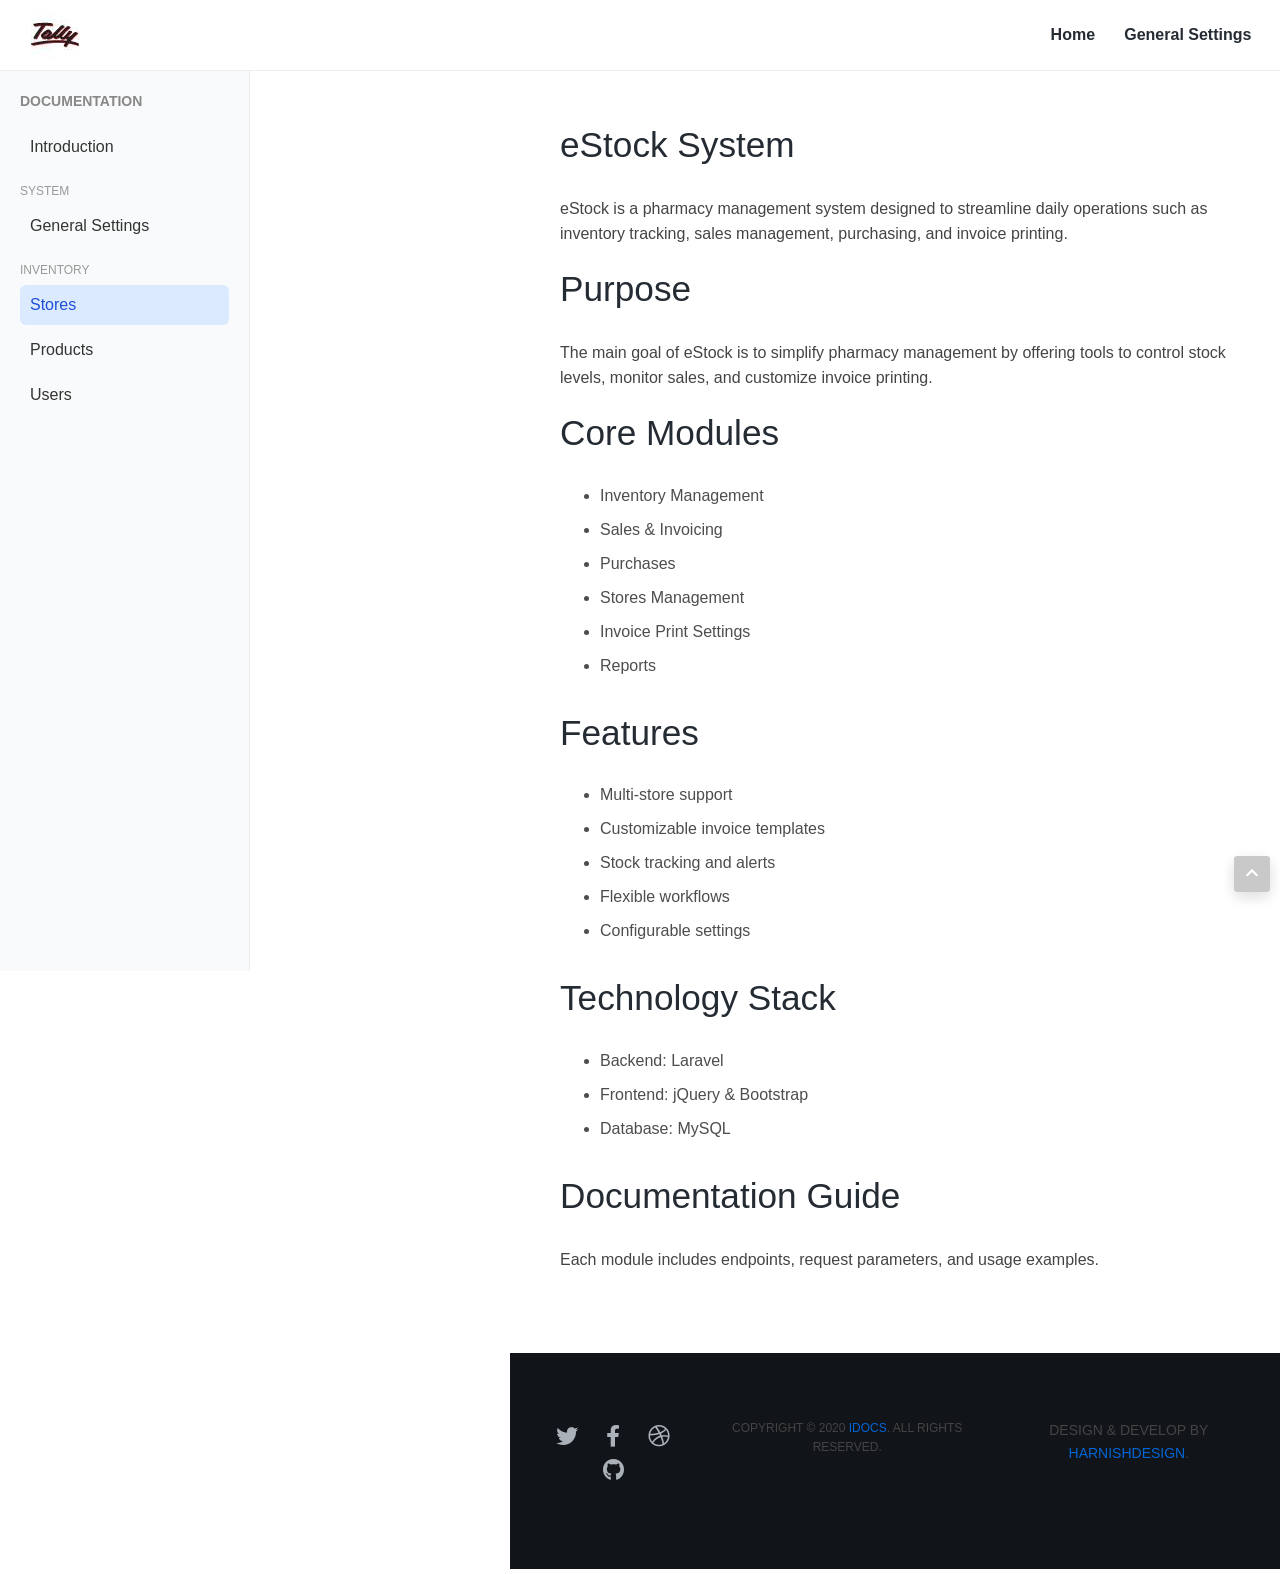
==== index.html @ 65c0a8fe "initial comit" ====
<!DOCTYPE html>
<html lang="en">

<head>
  <meta charset="UTF-8" />
  <meta http-equiv="X-UA-Compatible" content="IE=edge">
  <meta name="viewport" content="width=device-width, initial-scale=1, minimum-scale=1.0, shrink-to-fit=no">
  <link href="assets/images/favicon.png" rel="icon" />
  <title>Tally</title>
  <meta name="description" content="Your ThemeForest item Name and description">
  <meta name="author" content="harnishdesign.net">

  <!-- Stylesheet
============================== -->
  <!-- Bootstrap -->
  <link rel="stylesheet" type="text/css" href="assets/vendor/bootstrap/css/bootstrap.min.css" />
  <!-- Font Awesome Icon -->
  <link rel="stylesheet" type="text/css" href="assets/vendor/font-awesome/css/all.min.css" />
  <!-- Magnific Popup -->
  <link rel="stylesheet" type="text/css" href="assets/vendor/magnific-popup/magnific-popup.min.css" />
  <!-- Highlight Syntax -->
  <link rel="stylesheet" type="text/css" href="assets/vendor/highlight.js/styles/github.css" />
  <!-- Custom Stylesheet -->
  <link rel="stylesheet" type="text/css" href="assets/css/stylesheet.css" />
</head>

<body data-spy="scroll" data-target=".idocs-navigation" data-offset="125">

  <!-- Preloader -->
  <div class="preloader">
    <div class="lds-ellipsis">
      <div></div>
      <div></div>
      <div></div>
      <div></div>
    </div>
  </div>
  <!-- Preloader End -->

  <!-- Document Wrapper   
=============================== -->
  <div id="main-wrapper">

    <!-- Header
  ============================ -->
    <header id="header" class="sticky-top">
      <!-- Navbar -->
      <nav class="primary-menu navbar navbar-expand-lg navbar-dropdown-dark">
        <div class="container-fluid">
          <!-- Sidebar Toggler -->
          <button id="sidebarCollapse" class="navbar-toggler d-block d-md-none" type="button"><span></span><span
              class="w-75"></span><span class="w-50"></span></button>

          <!-- Logo -->
          <a class="logo ml-md-3" href="index.html" title="iDocs Template"> <img src="assets/img/favicon-48x48.png"
              alt="iDocs Template" /> </a>
         
          <!-- Logo End -->

          <!-- Navbar Toggler -->
          <button class="navbar-toggler ml-auto" type="button" data-toggle="collapse"
            data-target="#header-nav"><span></span><span></span><span></span></button>

          <div id="header-nav" class="collapse navbar-collapse justify-content-end">
            <ul class="navbar-nav">
              <li><a class="nav-link" href="index.html">Home</a></li>
              <li><a class="nav-link" href="general_setteings.html">General Settings</a></li>
             
            </ul>
          </div>
          <!-- <ul class="social-icons social-icons-sm ml-lg-2 mr-2">
            <li class="social-icons-twitter"><a data-toggle="tooltip" href="http://www.twitter.com/harnishdesign/"
                target="_blank" title="" data-original-title="Twitter"><i class="fab fa-twitter"></i></a></li>
            <li class="social-icons-facebook"><a data-toggle="tooltip" href="http://www.facebook.com/harnishdesign/"
                target="_blank" title="" data-original-title="Facebook"><i class="fab fa-facebook-f"></i></a></li>
            <li class="social-icons-dribbble"><a data-toggle="tooltip" href="http://www.dribbble.com/harnishdesign/"
                target="_blank" title="" data-original-title="Dribbble"><i class="fab fa-dribbble"></i></a></li>
          </ul> -->
        </div>
      </nav>
      <!-- Navbar End -->
    </header>
    <!-- Header End -->

    <div style="display: flex;">

        <!-- aside -->
      <aside>
        <div class="sidebar">

    <h2 class="sidebar-title">Documentation</h2>

    <ul class="menu">

        <li><a href="index.html">Introduction</a></li>

        <p class="section">System</p>

        <li><a href="general_setteings.html">General Settings</a></li>

        <p class="section">Inventory</p>
        <li><a href="stores.html" class="active">Stores</a></li>
        <li><a href="products.html">Products</a></li>
        <li><a href="users.html">Users</a></li>

        

    </ul>

</div>
        
      </aside>
      <!--end Aside-->
    <!-- Content
  ============================ -->
    <div id="content" role="main">

   

      <div class="idocs-content">

        <section id="overview">
          <h2>eStock System</h2>
          <p>
            eStock is a pharmacy management system designed to streamline daily operations such as inventory tracking,
            sales management, purchasing, and invoice printing.
          </p>
        </section>

        <section id="purpose">
          <h2>Purpose</h2>
          <p>
            The main goal of eStock is to simplify pharmacy management by offering tools to control stock levels,
            monitor sales, and customize invoice printing.
          </p>
        </section>

        <section id="modules">
          <h2>Core Modules</h2>
          <ul>
            <li>Inventory Management</li>
            <li>Sales & Invoicing</li>
            <li>Purchases</li>
            <li>Stores Management</li>
            <li>Invoice Print Settings</li>
            <li>Reports</li>
          </ul>
        </section>

        <section id="features">
          <h2>Features</h2>
          <ul>
            <li>Multi-store support</li>
            <li>Customizable invoice templates</li>
            <li>Stock tracking and alerts</li>
            <li>Flexible workflows</li>
            <li>Configurable settings</li>
          </ul>
        </section>

        <section id="tech">
          <h2>Technology Stack</h2>
          <ul>
            <li>Backend: Laravel</li>
            <li>Frontend: jQuery & Bootstrap</li>
            <li>Database: MySQL</li>
          </ul>
        </section>

        <section id="guide">
          <h2>Documentation Guide</h2>
          <p>
            Each module includes endpoints, request parameters, and usage examples.
          </p>
        </section>

      </div>






      <!-- Footer
  ============================ -->
      <footer id="footer" class="section bg-dark footer-text-light">
        <div class="container">
          <ul class="social-icons social-icons-lg social-icons-muted justify-content-center mb-3">
            <li><a data-toggle="tooltip" href="https://twitter.com/harnishdesign/" target="_blank" title=""
                data-original-title="Twitter"><i class="fab fa-twitter"></i></a></li>
            <li><a data-toggle="tooltip" href="http://www.facebook.com/harnishdesign/" target="_blank" title=""
                data-original-title="Facebook"><i class="fab fa-facebook-f"></i></a></li>
            <li><a data-toggle="tooltip" href="http://www.dribbble.com/harnishdesign/" target="_blank" title=""
                data-original-title="Dribbble"><i class="fab fa-dribbble"></i></a></li>
            <li><a data-toggle="tooltip" href="http://www.github.com/" target="_blank" title=""
                data-original-title="GitHub"><i class="fab fa-github"></i></a></li>
          </ul>
          <p class="text-center">Copyright &copy; 2020 <a
              href="http://www.harnishdesign.net/idocs-one-page-documentation-html-template/">iDocs</a>. All Rights
            Reserved.</p>
          <p class="text-2 text-center mb-0">Design &amp; Develop by <a class="btn-link" target="_blank"
              href="http://www.harnishdesign.net/">HarnishDesign</a>.</p>
        </div>
      </footer>
      <!-- Footer end -->

    </div>
   

    <!-- Back To Top -->
    <a id="back-to-top" data-toggle="tooltip" title="Back to Top" href="javascript:void(0)"><i
        class="fa fa-chevron-up"></i></a>

    <!-- JavaScript
============================ -->
    <script src="assets/vendor/jquery/jquery.min.js"></script>
    <script src="assets/vendor/bootstrap/js/bootstrap.bundle.min.js"></script>
    <!-- Highlight JS -->
    <script src="assets/vendor/highlight.js/highlight.min.js"></script>
    <!-- Easing -->
    <script src="assets/vendor/jquery.easing/jquery.easing.min.js"></script>
    <!-- Magnific Popup -->
    <script src="assets/vendor/magnific-popup/jquery.magnific-popup.min.js"></script>
    <!-- Custom Script -->
    <script src="assets/js/theme.js"></script>
</body>

</html>
---- assets/vendor/highlight.js/styles/github.css ----
/*

github.com style (c) Vasily Polovnyov <vast@whiteants.net>

*/

.hljs {
  display: block;
  overflow-x: auto;
  padding: 0.5em;
  color: #333;
  background: #f8f8f8;
}

.hljs-comment,
.hljs-quote {
  color: #998;
  font-style: italic;
}

.hljs-keyword,
.hljs-selector-tag,
.hljs-subst {
  color: #333;
  font-weight: bold;
}

.hljs-number,
.hljs-literal,
.hljs-variable,
.hljs-template-variable,
.hljs-tag .hljs-attr {
  color: #008080;
}

.hljs-string,
.hljs-doctag {
  color: #d14;
}

.hljs-title,
.hljs-section,
.hljs-selector-id {
  color: #900;
  font-weight: bold;
}

.hljs-subst {
  font-weight: normal;
}

.hljs-type,
.hljs-class .hljs-title {
  color: #458;
  font-weight: bold;
}

.hljs-tag,
.hljs-name,
.hljs-attribute {
  color: #000080;
  font-weight: normal;
}

.hljs-regexp,
.hljs-link {
  color: #009926;
}

.hljs-symbol,
.hljs-bullet {
  color: #990073;
}

.hljs-built_in,
.hljs-builtin-name {
  color: #0086b3;
}

.hljs-meta {
  color: #999;
  font-weight: bold;
}

.hljs-deletion {
  background: #fdd;
}

.hljs-addition {
  background: #dfd;
}

.hljs-emphasis {
  font-style: italic;
}

.hljs-strong {
  font-weight: bold;
}
---- assets/css/stylesheet.css ----
/*===========================================================

   Template Name: iDocs - One Page Documentation HTML Template
   Author: Harnish Design
   Template URL: http://demo.harnishdesign.net/html/idocs
   Author URL: https://themeforest.net/user/harnishdesign
   File Description : Main css file of the template
	
=================================================
  Table of Contents
=================================================

	1. Basic
	2. Helpers Classes
	3. Layouts
		3.1 Side Navigation
		3.2 Docs Content
		3.3 Section Divider
	4. Header
		4.1 Main Navigation
	5 Elements
		5.1 List Style
		5.2 Changelog
		5.3 Accordion & Toggle
		5.4 Nav
		5.5 Tabs
		5.6 Popup Img
		5.7 Featured Box
	6 Footer
		6.1 Social Icons
		6.2 Back to Top
	7 Extra

=======================================================*/
/* =================================== */
/*  1. Basic Style 
/* =================================== */
body,
html {
  height: 100%;
}

body {
  background: #dddddd;
  color: #4c4d4d;
}

/*-------- Preloader --------*/
.preloader {
  position: fixed;
  width: 100%;
  height: 100%;
  z-index: 999999999 !important;
  background-color: #fff;
  top: 0;
  left: 0;
  right: 0;
  bottom: 0;
}

.preloader .lds-ellipsis {
  display: inline-block;
  position: absolute;
  width: 80px;
  height: 80px;
  margin-top: -40px;
  margin-left: -40px;
  top: 50%;
  left: 50%;
}

.preloader .lds-ellipsis div {
  position: absolute;
  top: 33px;
  width: 13px;
  height: 13px;
  border-radius: 50%;
  background: #000;
  animation-timing-function: cubic-bezier(0, 1, 1, 0);
}

.preloader .lds-ellipsis div:nth-child(1) {
  left: 8px;
  animation: lds-ellipsis1 0.6s infinite;
}

.preloader .lds-ellipsis div:nth-child(2) {
  left: 8px;
  animation: lds-ellipsis2 0.6s infinite;
}

.preloader .lds-ellipsis div:nth-child(3) {
  left: 32px;
  animation: lds-ellipsis2 0.6s infinite;
}

.preloader .lds-ellipsis div:nth-child(4) {
  left: 56px;
  animation: lds-ellipsis3 0.6s infinite;
}

@keyframes lds-ellipsis1 {
  0% {
    transform: scale(0);
  }

  100% {
    transform: scale(1);
  }
}

@keyframes lds-ellipsis3 {
  0% {
    transform: scale(1);
  }

  100% {
    transform: scale(0);
  }
}

@keyframes lds-ellipsis2 {
  0% {
    transform: translate(0, 0);
  }

  100% {
    transform: translate(24px, 0);
  }
}

/*--- Preloader Magnific Popup ----*/
.mfp-container .preloader {
  background: transparent;
}

.mfp-container .preloader .lds-ellipsis div {
  background: #fff;
}

::selection {
  background: #0366d6;
  color: #fff;
  text-shadow: none;
}

code {
  padding: 2px 5px;
  background-color: #f9f2f4;
  border-radius: 4px;
}

form {
  padding: 0;
  margin: 0;
  display: inline;
}

img {
  vertical-align: inherit;
}

a,
a:focus {
  color: #0366d6;
  -webkit-transition: all 0.2s ease;
  transition: all 0.2s ease;
}

a:hover,
a:active {
  color: #0355b3;
  -webkit-transition: all 0.2s ease;
  transition: all 0.2s ease;
}

a:focus,
a:active,
.btn.active.focus,
.btn.active:focus,
.btn.focus,
.btn:active.focus,
.btn:active:focus,
.btn:focus,
button:focus,
button:active {
  outline: none;
}

p {
  line-height: 1.8;
}

blockquote {
  border-left: 5px solid #eee;
  padding: 10px 20px;
}

iframe {
  border: 0 !important;
}

h1,
h2,
h3,
h4,
h5,
h6 {
  color: #252b33;
  line-height: 1.5;
  margin: 0 0 1.5rem 0;
  font-family: Roboto, sans-serif;
}

h1 {
  font-size: 3rem;
}

h2 {
  font-size: 2.2rem;
}

dl,
ol,
ul,
pre,
blockquote,
.table {
  margin-bottom: 1.8rem;
}

/*=== Highlight Js ===*/
.hljs {
  padding: 1.5rem;
}

/* =================================== */
/*  2. Helpers Classes
/* =================================== */
/* Box Shadow */
.shadow-md {
  -webkit-box-shadow: 0px 0px 50px -35px rgba(0, 0, 0, 0.4) !important;
  box-shadow: 0px 0px 50px -35px rgba(0, 0, 0, 0.4) !important;
}

/* Border Radius */
.rounded-lg {
  border-radius: 0.6rem !important;
}

.rounded-top-0 {
  border-top-left-radius: 0px !important;
  border-top-right-radius: 0px !important;
}

.rounded-bottom-0 {
  border-bottom-left-radius: 0px !important;
  border-bottom-right-radius: 0px !important;
}

.rounded-left-0 {
  border-top-left-radius: 0px !important;
  border-bottom-left-radius: 0px !important;
}

.rounded-right-0 {
  border-top-right-radius: 0px !important;
  border-bottom-right-radius: 0px !important;
}

/* Border Size */
.border-1 {
  border-width: 1px !important;
}

.border-2 {
  border-width: 2px !important;
}

.border-3 {
  border-width: 3px !important;
}

.border-4 {
  border-width: 4px !important;
}

.border-5 {
  border-width: 5px !important;
}

/* Text Size */
.text-0 {
  font-size: 11px !important;
  font-size: 0.6875rem !important;
}

.text-1 {
  font-size: 12px !important;
  font-size: 0.75rem !important;
}

.text-2 {
  font-size: 14px !important;
  font-size: 0.875rem !important;
}

.text-3 {
  font-size: 16px !important;
  font-size: 1rem !important;
}

.text-4 {
  font-size: 18px !important;
  font-size: 1.125rem !important;
}

.text-5 {
  font-size: 21px !important;
  font-size: 1.3125rem !important;
}

.text-6 {
  font-size: 24px !important;
  font-size: 1.50rem !important;
}

.text-7 {
  font-size: 28px !important;
  font-size: 1.75rem !important;
}

.text-8 {
  font-size: 32px !important;
  font-size: 2rem !important;
}

.text-9 {
  font-size: 36px !important;
  font-size: 2.25rem !important;
}

.text-10 {
  font-size: 40px !important;
  font-size: 2.50rem !important;
}

.text-11 {
  font-size: 2.75rem !important;
}

@media (max-width: 992px) {
  .text-11 {
    font-size: calc(1.4rem + 2.1774193548vw) !important;
  }
}

.text-12 {
  font-size: 3rem !important;
}

@media (max-width: 992px) {
  .text-12 {
    font-size: calc(1.425rem + 2.5403225806vw) !important;
  }
}

.text-13 {
  font-size: 3.25rem !important;
}

@media (max-width: 992px) {
  .text-13 {
    font-size: calc(1.45rem + 2.9032258065vw) !important;
  }
}

.text-14 {
  font-size: 3.5rem !important;
}

@media (max-width: 992px) {
  .text-14 {
    font-size: calc(1.475rem + 3.2661290323vw) !important;
  }
}

.text-15 {
  font-size: 3.75rem !important;
}

@media (max-width: 992px) {
  .text-15 {
    font-size: calc(1.5rem + 3.6290322581vw) !important;
  }
}

.text-16 {
  font-size: 4rem !important;
}

@media (max-width: 992px) {
  .text-16 {
    font-size: calc(1.525rem + 3.9919354839vw) !important;
  }
}

.text-17 {
  font-size: 4.5rem !important;
}

@media (max-width: 992px) {
  .text-17 {
    font-size: calc(1.575rem + 4.7177419355vw) !important;
  }
}

.text-18 {
  font-size: 5rem !important;
}

@media (max-width: 992px) {
  .text-18 {
    font-size: calc(1.625rem + 5.4435483871vw) !important;
  }
}

.text-19 {
  font-size: 5.25rem !important;
}

@media (max-width: 992px) {
  .text-19 {
    font-size: calc(1.65rem + 5.8064516129vw) !important;
  }
}

.text-20 {
  font-size: 5.75rem !important;
}

@media (max-width: 992px) {
  .text-20 {
    font-size: calc(1.7rem + 6.5322580645vw) !important;
  }
}

.text-21 {
  font-size: 6.5rem !important;
}

@media (max-width: 992px) {
  .text-21 {
    font-size: calc(1.775rem + 7.6209677419vw) !important;
  }
}

.text-22 {
  font-size: 7rem !important;
}

@media (max-width: 992px) {
  .text-22 {
    font-size: calc(1.825rem + 8.3467741935vw) !important;
  }
}

.text-23 {
  font-size: 7.75rem !important;
}

@media (max-width: 992px) {
  .text-23 {
    font-size: calc(1.9rem + 9.435483871vw) !important;
  }
}

.text-24 {
  font-size: 8.25rem !important;
}

@media (max-width: 992px) {
  .text-24 {
    font-size: calc(1.95rem + 10.1612903226vw) !important;
  }
}

.text-25 {
  font-size: 9rem !important;
}

@media (max-width: 992px) {
  .text-25 {
    font-size: calc(2.025rem + 11.25vw) !important;
  }
}

.text-11,
.text-12,
.text-13,
.text-14,
.text-15,
.text-16,
.text-17,
.text-18,
.text-19,
.text-20,
.text-21,
.text-22,
.text-23,
.text-24,
.text-25 {
  line-height: 1.3;
}

/* Line height */
.line-height-07 {
  line-height: 0.7 !important;
}

.line-height-1 {
  line-height: 1 !important;
}

.line-height-2 {
  line-height: 1.2 !important;
}

.line-height-3 {
  line-height: 1.4 !important;
}

.line-height-4 {
  line-height: 1.6 !important;
}

.line-height-5 {
  line-height: 1.8 !important;
}

/* Font Weight */
.font-weight-100 {
  font-weight: 100 !important;
}

.font-weight-200 {
  font-weight: 200 !important;
}

.font-weight-300 {
  font-weight: 300 !important;
}

.font-weight-400 {
  font-weight: 400 !important;
}

.font-weight-500 {
  font-weight: 500 !important;
}

.font-weight-600 {
  font-weight: 600 !important;
}

.font-weight-700 {
  font-weight: 700 !important;
}

.font-weight-800 {
  font-weight: 800 !important;
}

.font-weight-900 {
  font-weight: 900 !important;
}

/* Opacity */
.opacity-0 {
  opacity: 0;
}

.opacity-1 {
  opacity: 0.1;
}

.opacity-2 {
  opacity: 0.2;
}

.opacity-3 {
  opacity: 0.3;
}

.opacity-4 {
  opacity: 0.4;
}

.opacity-5 {
  opacity: 0.5;
}

.opacity-6 {
  opacity: 0.6;
}

.opacity-7 {
  opacity: 0.7;
}

.opacity-8 {
  opacity: 0.8;
}

.opacity-9 {
  opacity: 0.9;
}

.opacity-10 {
  opacity: 1;
}

/* Background light */
.bg-light-1 {
  background-color: #e9ecef !important;
}

.bg-light-2 {
  background-color: #dee2e6 !important;
}

.bg-light-3 {
  background-color: #ced4da !important;
}

.bg-light-4 {
  background-color: #adb5bd !important;
}

/* Background Dark */
.bg-dark {
  background-color: #111418 !important;
}

.bg-dark-1 {
  background-color: #212529 !important;
}

.bg-dark-2 {
  background-color: #343a40 !important;
}

.bg-dark-3 {
  background-color: #495057 !important;
}

.bg-dark-4 {
  background-color: #6c757d !important;
}

/* Progress Bar */
.progress-sm {
  height: 0.5rem !important;
}

.progress-lg {
  height: 1.5rem !important;
}

hr {
  border-top: 1px solid rgba(16, 85, 96, 0.1);
}

/* =================================== */
/*  3. Layouts
/* =================================== */
#main-wrapper {
  background: #fff;
}

.box #main-wrapper {
  max-width: 1200px;
  margin: 0 auto;
  -webkit-box-shadow: 0px 0px 10px rgba(0, 0, 0, 0.1);
  box-shadow: 0px 0px 10px rgba(0, 0, 0, 0.1);
}

.box .idocs-navigation {
  left: auto;
}

@media (min-width: 1200px) {
  .container {
    max-width: 1170px !important;
  }
}

/*=== 3.1 Side Navigation ===*/
.idocs-navigation {
  position: fixed;
  top: 70px;
  left: 0;
  overflow: hidden;
  overflow-y: auto;
  width: 260px;
  height: calc(100% - 70px);
  z-index: 1;
  border-right: 1px solid rgba(0, 0, 0, 0.05);
  transition: all 0.3s;
}

.idocs-navigation>.nav {
  padding: 30px 0;
}

.idocs-navigation .nav .nav-item {
  position: relative;
}

.idocs-navigation .nav .nav {
  margin: 0 0 5px;
}

.idocs-navigation .nav .nav-link {
  position: relative;
  padding: 6px 30px;
  line-height: 25px;
  font-weight: 600;
}

.idocs-navigation .nav .nav-item:hover>.nav-link,
.idocs-navigation .nav .nav-item .nav-link.active {
  font-weight: 700;
}

.idocs-navigation .nav .nav {
  display: none;
  border-left: 1px solid regba(0, 0, 0, 0.3);
}

.idocs-navigation .nav .nav .nav-item .nav-link:after {
  content: "";
  position: absolute;
  left: 30px;
  height: 100%;
  border-left: 1px solid rgba(0, 0, 0, 0.12);
  width: 1px;
  top: 0;
}

.idocs-navigation .nav .nav .nav-item .nav-link.active:after {
  border-color: #0366d6;
  border-width: 2px;
}

.idocs-navigation .nav .nav-item .nav-link.active+.nav {
  display: block;
}

.idocs-navigation .nav .nav .nav-link {
  color: #6a6a6a;
  padding: 4px 30px 4px 45px;
  font-size: 15px;
  text-transform: none;
}

.idocs-navigation .nav .nav .nav .nav-link {
  padding: 4px 30px 4px 60px;
  font-size: 15px;
}

.idocs-navigation .nav .nav .nav .nav-item .nav-link:after {
  left: 45px;
}

.idocs-navigation>.nav>.nav-item>.nav-link.active:after {
  position: absolute;
  content: " ";
  top: 50%;
  right: 18px;
  border-color: #000;
  border-top: 2px solid;
  border-right: 2px solid;
  width: 7px;
  height: 7px;
  -webkit-transform: translate(-50%, -50%) rotate(45deg);
  transform: translate(-50%, -50%) rotate(45deg);
  -webkit-transition: all 0.2s ease;
  transition: all 0.2s ease;
}

.idocs-navigation.docs-navigation-dark .nav .nav-link {
  color: rgba(250, 250, 250, 0.85);
}

.idocs-navigation.docs-navigation-dark .nav .nav .nav-link {
  color: rgba(250, 250, 250, 0.7);
}

.idocs-navigation.docs-navigation-dark .nav .nav .nav-item .nav-link:after {
  border-color: rgba(250, 250, 250, 0.2);
}

.idocs-navigation.docs-navigation-dark .nav .nav .nav-item .nav-link.active:after {
  border-color: #0366d6;
}

/*=== 3.2 Docs Content ===*/
.idocs-content {
  position: relative;
  margin-left: 260px;
  padding: 0px 50px 50px;
  min-height: 750px;
  transition: all 0.3s;
}

.idocs-content section:first-child {
  padding-top: 3rem;
}

.idocs-content ol li,
.idocs-content ul li {
  margin-top: 10px;
}

@media (max-width: 767.98px) {
  .idocs-navigation {
    margin-left: -260px;
  }

  .idocs-navigation.active {
    margin-left: 0;
  }

  .idocs-content {
    margin-left: 0px;
    padding: 0px;
  }
}

/*=== 3.3 Section Divider ===*/
.divider {
  margin: 4rem 0;
}

/* =================================== */
/*  4. Header
/* =================================== */
#header {
  -webkit-transition: all 0.5s ease;
  transition: all 0.5s ease;
}

#header .navbar {
  padding: 0px;
  min-height: 70px;
}

#header .logo {
  -webkit-box-align: center;
  -ms-flex-align: center;
  align-items: center;
  display: -webkit-box;
  display: -ms-flexbox;
  display: flex;
  -ms-flex-item-align: stretch;
  align-self: stretch;
}

/*=== 4.1 Main Navigation ===*/
.navbar-light .navbar-nav .active>.nav-link {
  color: #0c2f55;
}

.navbar-light .navbar-nav .nav-link.active,
.navbar-light .navbar-nav .nav-link.show {
  color: #0c2f55;
}

.navbar-light .navbar-nav .show>.nav-link {
  color: #0c2f55;
}

.primary-menu {
  display: -webkit-box !important;
  display: -ms-flexbox !important;
  display: flex !important;
  height: auto !important;
  -webkit-box-ordinal-group: 0;
  -ms-flex-item-align: stretch;
  align-self: stretch;
  background: #fff;
  border-bottom: 1px solid #efefef;
}

.primary-menu.bg-transparent {
  position: absolute;
  z-index: 999;
  top: 0;
  left: 0;
  width: 100%;
  box-shadow: none;
  border-bottom: 1px solid rgba(250, 250, 250, 0.3);
}

.primary-menu.sticky-on {
  position: fixed;
  top: 0;
  width: 100%;
  z-index: 1020;
  left: 0;
  -webkit-box-shadow: 0px 0px 10px rgba(0, 0, 0, 0.05);
  box-shadow: 0px 0px 10px rgba(0, 0, 0, 0.05);
  -webkit-animation: slide-down 0.7s;
  -moz-animation: slide-down 0.7s;
  animation: slide-down 0.7s;
}

@-webkit-keyframes slide-down {
  0% {
    opacity: 0;
    transform: translateY(-100%);
  }

  100% {
    opacity: 1;
    transform: translateY(0);
  }
}

@-moz-keyframes slide-down {
  0% {
    opacity: 0;
    transform: translateY(-100%);
  }

  100% {
    opacity: 1;
    transform: translateY(0);
  }
}

@keyframes slide-down {
  0% {
    opacity: 0;
    transform: translateY(-100%);
  }

  100% {
    opacity: 1;
    transform: translateY(0);
  }
}

.primary-menu.sticky-on .none-on-sticky {
  display: none !important;
}

.primary-menu ul.navbar-nav>li {
  display: -webkit-box;
  display: -ms-flexbox;
  display: flex;
  height: 100%;
}

.primary-menu ul.navbar-nav>li+li {
  margin-left: 2px;
}

.primary-menu ul.navbar-nav>li a {
  display: -webkit-box;
  display: -ms-flexbox;
  display: flex;
  -webkit-box-align: center;
  -ms-flex-align: center;
  align-items: center;
}

.primary-menu ul.navbar-nav>li>a:not(.btn) {
  height: 70px;
  padding: 0px 0.85em;
  color: #252b33;
  -webkit-transition: all 0.2s ease;
  transition: all 0.2s ease;
  position: relative;
  position: relative;
}

.primary-menu ul.navbar-nav>li:hover>a:not(.btn),
.primary-menu ul.navbar-nav>li>a.active:not(.btn) {
  color: #0366d6;
  text-decoration: none;
  -webkit-transition: all 0.2s ease;
  transition: all 0.2s ease;
}

.primary-menu ul.navbar-nav>li a.btn {
  padding: 0.4rem 1.4rem;
}

.primary-menu ul.navbar-nav>li.dropdown .dropdown-menu li>a:not(.btn) {
  padding: 8px 0px;
  background-color: transparent;
  text-transform: none;
  color: #777;
  -webkit-transition: all 0.2s ease;
  transition: all 0.2s ease;
}

.primary-menu ul.navbar-nav>li.dropdown .dropdown-menu li:hover>a:not(.btn) {
  color: #0366d6;
  -webkit-transition: all 0.2s ease;
  transition: all 0.2s ease;
}

.primary-menu ul.navbar-nav>li.dropdown:hover>a:after {
  clear: both;
  content: ' ';
  display: block;
  width: 0;
  height: 0;
  border-style: solid;
  border-color: transparent transparent #fff transparent;
  position: absolute;
  border-width: 0px 7px 6px 7px;
  bottom: 0px;
  left: 50%;
  margin: 0 0 0 -5px;
  z-index: 1022;
}

.primary-menu ul.navbar-nav>li.dropdown .dropdown-menu {
  -webkit-box-shadow: 0px 0px 12px rgba(0, 0, 0, 0.176);
  box-shadow: 0px 0px 12px rgba(0, 0, 0, 0.176);
  border: 0px none;
  padding: 10px 15px;
  min-width: 220px;
  margin: 0;
  font-size: 14px;
  font-size: 0.875rem;
  z-index: 1021;
}

.primary-menu ul.navbar-nav>li.dropdown>.dropdown-toggle .arrow {
  display: none;
}

.primary-menu .dropdown-menu-right {
  left: auto !important;
  right: 100% !important;
}

.primary-menu ul.navbar-nav>li.dropdown-mega {
  position: static;
}

.primary-menu ul.navbar-nav>li.dropdown-mega>.dropdown-menu {
  width: 100%;
  padding: 20px 20px;
  margin-left: 0px !important;
}

.primary-menu ul.navbar-nav>li.dropdown-mega .dropdown-mega-content>.row>div {
  padding: 5px 5px 5px 20px;
  border-right: 1px solid #eee;
}

.primary-menu ul.navbar-nav>li.dropdown-mega .dropdown-mega-content>.row>div:last-child {
  border-right: 0;
}

.primary-menu ul.navbar-nav>li.dropdown-mega .sub-title {
  display: block;
  font-size: 16px;
  margin-top: 1rem;
  padding-bottom: 5px;
}

.primary-menu ul.navbar-nav>li.dropdown-mega .dropdown-mega-submenu {
  list-style-type: none;
  padding-left: 0px;
}

.primary-menu ul.navbar-nav>li a.btn {
  font-size: 14px;
  padding: 0.65rem 2rem;
  text-transform: uppercase;
}

.primary-menu ul.navbar-nav>li.dropdown .dropdown-menu .dropdown-menu {
  left: 100%;
  margin-top: -40px;
}

.primary-menu ul.navbar-nav>li.dropdown .dropdown-menu .dropdown-toggle:after {
  border-top: .4em solid transparent;
  border-right: 0;
  border-bottom: 0.4em solid transparent;
  border-left: 0.4em solid;
}

.primary-menu ul.navbar-nav>li.dropdown .dropdown-toggle .arrow {
  position: absolute;
  min-width: 30px;
  height: 100%;
  right: 0px;
  top: 0;
  -webkit-transition: all 0.2s ease;
  transition: all 0.2s ease;
}

.primary-menu ul.navbar-nav>li.dropdown .dropdown-toggle .arrow:after {
  content: " ";
  position: absolute;
  top: 50%;
  left: 50%;
  border-color: #000;
  border-top: 1px solid;
  border-right: 1px solid;
  width: 6px;
  height: 6px;
  -webkit-transform: translate(-50%, -50%) rotate(45deg);
  transform: translate(-50%, -50%) rotate(45deg);
}

.primary-menu .dropdown-toggle:after {
  content: none;
}

.primary-menu.navbar-line-under-text ul.navbar-nav>li>a:not(.btn):after {
  position: absolute;
  content: "";
  height: 2px;
  width: 0;
  left: 50%;
  right: 0;
  bottom: 14px;
  background-color: transparent;
  color: #fff;
  border-bottom: 2px solid #0366d6;
  -webkit-transition: all 0.3s ease-in-out;
  transition: all 0.3s ease-in-out;
  transform: translate(-50%, 0) translateZ(0);
  -webkit-transform: translate(-50%, 0) translateZ(0);
}

.primary-menu.navbar-line-under-text ul.navbar-nav>li>a:hover:not(.logo):after,
.primary-menu.navbar-line-under-text ul.navbar-nav>li>a.active:after {
  width: calc(100% - 0.99em);
}

/*== Color Options ==*/
.primary-menu.navbar-text-light .navbar-toggler span {
  background: #fff;
}

.primary-menu.navbar-text-light .navbar-nav>li>a:not(.btn) {
  color: #fff;
}

.primary-menu.navbar-text-light .navbar-nav>li:hover>a:not(.btn),
.primary-menu.navbar-text-light .navbar-nav>li>a.active:not(.btn) {
  color: rgba(250, 250, 250, 0.75);
}

.primary-menu.navbar-text-light.navbar-line-under-text .navbar-nav>li>a:not(.logo):after,
.primary-menu.navbar-text-light.navbar-line-under-text .navbar-nav>li>a.active:after {
  border-color: rgba(250, 250, 250, 0.6);
}

.primary-menu.navbar-dropdown-dark ul.navbar-nav>li.dropdown .dropdown-menu {
  background-color: #252A2C;
  color: #fff;
}

.primary-menu.navbar-dropdown-dark ul.navbar-nav>li.dropdown .dropdown-menu .dropdown-menu {
  background-color: #272c2e;
}

.primary-menu.navbar-dropdown-dark ul.navbar-nav>li.dropdown:hover>a:after {
  border-color: transparent transparent #252A2C transparent;
}

.primary-menu.navbar-dropdown-dark ul.navbar-nav>li.dropdown .dropdown-menu li>a:not(.btn) {
  color: rgba(250, 250, 250, 0.8);
}

.primary-menu.navbar-dropdown-dark ul.navbar-nav>li.dropdown .dropdown-menu li:hover>a:not(.btn) {
  color: #fafafa;
  font-weight: 600;
}

.primary-menu.navbar-dropdown-dark ul.navbar-nav>li.dropdown-mega .dropdown-mega-content>.row>div {
  border-color: #3a3a3a;
}

.primary-menu.navbar-dropdown-primary ul.navbar-nav>li.dropdown .dropdown-menu {
  background-color: #0366d6;
  color: #fff;
}

.primary-menu.navbar-dropdown-primary ul.navbar-nav>li.dropdown .dropdown-menu .dropdown-menu {
  background-color: #0366d6;
}

.primary-menu.navbar-dropdown-primary ul.navbar-nav>li.dropdown:hover>a:after {
  border-color: transparent transparent #0366d6 transparent;
}

.primary-menu.navbar-dropdown-primary ul.navbar-nav>li.dropdown .dropdown-menu li>a:not(.btn) {
  color: rgba(250, 250, 250, 0.95);
}

.primary-menu.navbar-dropdown-primary ul.navbar-nav>li.dropdown .dropdown-menu li:hover>a:not(.btn) {
  color: #fafafa;
  font-weight: 600;
}

.primary-menu.navbar-dropdown-primary ul.navbar-nav>li.dropdown-mega .dropdown-mega-content>.row>div {
  border-color: rgba(250, 250, 250, 0.2);
}

/* Hamburger Menu Button */
.navbar-toggler {
  width: 25px;
  height: 30px;
  padding: 10px;
  margin: 18px 15px;
  position: relative;
  border: none;
  -webkit-transform: rotate(0deg);
  transform: rotate(0deg);
  -webkit-transition: 0.5s ease-in-out;
  transition: 0.5s ease-in-out;
  cursor: pointer;
  display: block;
}

.navbar-toggler span {
  display: block;
  position: absolute;
  height: 2px;
  width: 100%;
  background: #3c3636;
  border-radius: 2px;
  opacity: 1;
  left: 0;
  -webkit-transform: rotate(0deg);
  transform: rotate(0deg);
  -webkit-transition: 0.25s ease-in-out;
  transition: 0.25s ease-in-out;
}

.navbar-toggler span:nth-child(1) {
  top: 7px;
  -webkit-transform-origin: left center;
  -moz-transform-origin: left center;
  -o-transform-origin: left center;
  transform-origin: left center;
}

.navbar-toggler span:nth-child(2) {
  top: 14px;
  -webkit-transform-origin: left center;
  -moz-transform-origin: left center;
  -o-transform-origin: left center;
  transform-origin: left center;
}

.navbar-toggler span:nth-child(3) {
  top: 21px;
  -webkit-transform-origin: left center;
  -moz-transform-origin: left center;
  -o-transform-origin: left center;
  transform-origin: left center;
}

.navbar-toggler.show span:nth-child(1) {
  top: 4px;
  left: 3px;
  -webkit-transform: rotate(45deg);
  transform: rotate(45deg);
}

.navbar-toggler.show span:nth-child(2) {
  width: 0%;
  opacity: 0;
}

.navbar-toggler.show span:nth-child(3) {
  top: 22px;
  left: 3px;
  -webkit-transform: rotate(-45deg);
  transform: rotate(-45deg);
}

.navbar-accordion {
  position: initial;
}

.navbar-expand-none .navbar-collapse {
  position: absolute;
  top: 99%;
  right: 0;
  left: 0;
  background: #fff;
  margin-top: 0px;
  z-index: 1000;
  -webkit-box-shadow: 0px 0px 15px rgba(0, 0, 0, 0.1);
  box-shadow: 0px 0px 15px rgba(0, 0, 0, 0.1);
}

.navbar-expand-none .navbar-collapse .navbar-nav {
  overflow: hidden;
  overflow-y: auto;
  max-height: 65vh;
  padding: 15px;
}

.navbar-expand-none ul.navbar-nav li {
  display: block;
  border-bottom: 1px solid #eee;
  margin: 0;
  padding: 0;
}

.navbar-expand-none ul.navbar-nav li:last-child {
  border: none;
}

.navbar-expand-none ul.navbar-nav li+li {
  margin-left: 0px;
}

.navbar-expand-none ul.navbar-nav li.dropdown>.dropdown-toggle>.arrow.show:after {
  -webkit-transform: translate(-50%, -50%) rotate(-45deg);
  transform: translate(-50%, -50%) rotate(-45deg);
  -webkit-transition: all 0.2s ease;
  transition: all 0.2s ease;
}

.navbar-expand-none ul.navbar-nav li>a:hover:after,
.navbar-expand-none ul.navbar-nav li>a.active:after {
  content: none !important;
  width: 0px !important;
}

.navbar-expand-none ul.navbar-nav li.dropdown>.dropdown-toggle .arrow {
  display: block;
}

.navbar-expand-none ul.navbar-nav>li>a:not(.btn) {
  height: auto;
  padding: 8px 0;
  position: relative;
}

.navbar-expand-none ul.navbar-nav>li.dropdown .dropdown-menu li>a:not(.btn) {
  padding: 8px 0;
  position: relative;
}

.navbar-expand-none ul.navbar-nav>li.dropdown:hover>a:after {
  content: none;
}

.navbar-expand-none ul.navbar-nav>li.dropdown .dropdown-toggle .arrow:after {
  -webkit-transform: translate(-50%, -50%) rotate(134deg);
  transform: translate(-50%, -50%) rotate(134deg);
  -webkit-transition: all 0.2s ease;
  transition: all 0.2s ease;
}

.navbar-expand-none ul.navbar-nav>li.dropdown .dropdown-menu {
  margin: 0;
  -webkit-box-shadow: none;
  box-shadow: none;
  border: none;
  padding: 0px 0px 0px 15px;
}

.navbar-expand-none ul.navbar-nav>li.dropdown .dropdown-menu .dropdown-menu {
  margin: 0;
}

.navbar-expand-none ul.navbar-nav>li.dropdown-mega .dropdown-mega-content>.row>div {
  padding: 0px 15px;
}

.navbar-expand-none.navbar-text-light .navbar-collapse {
  background: rgba(0, 0, 0, 0.95);
}

.navbar-expand-none.navbar-text-light .navbar-collapse ul.navbar-nav li {
  border-color: rgba(250, 250, 250, 0.15);
}

.navbar-expand-none.navbar-dropdown-dark .navbar-collapse {
  background-color: #252A2C;
}

.navbar-expand-none.navbar-dropdown-primary .navbar-collapse {
  background-color: #0366d6;
}

.navbar-expand-none.navbar-dropdown-primary ul.navbar-nav>li.dropdown .dropdown-menu .dropdown-menu {
  background-color: #0366d6;
}

.navbar-expand-none.navbar-dropdown-dark ul.navbar-nav li {
  border-color: #444;
}

.navbar-expand-none.navbar-dropdown-dark ul.navbar-nav>li>a {
  color: #a3a2a2;
}

.navbar-expand-none.navbar-dropdown-dark ul.navbar-nav>li:hover>a {
  color: #fff;
}

.navbar-expand-none.navbar-dropdown-primary ul.navbar-nav li {
  border-color: rgba(250, 250, 250, 0.2);
}

.navbar-expand-none.navbar-dropdown-primary ul.navbar-nav>li>a {
  color: rgba(250, 250, 250, 0.8);
}

.navbar-expand-none.navbar-dropdown-primary ul.navbar-nav>li:hover>a {
  color: #fff;
}

@media (max-width: 575.98px) {
  .navbar-expand-sm .navbar-collapse {
    position: absolute;
    top: 99%;
    right: 0;
    left: 0;
    background: #fff;
    margin-top: 0px;
    z-index: 1000;
    -webkit-box-shadow: 0px 0px 15px rgba(0, 0, 0, 0.1);
    box-shadow: 0px 0px 15px rgba(0, 0, 0, 0.1);
  }

  .navbar-expand-sm .navbar-collapse .navbar-nav {
    overflow: hidden;
    overflow-y: auto;
    max-height: 65vh;
    padding: 15px;
  }

  .navbar-expand-sm ul.navbar-nav li {
    display: block;
    border-bottom: 1px solid #eee;
    margin: 0;
    padding: 0;
  }

  .navbar-expand-sm ul.navbar-nav li:last-child {
    border: none;
  }

  .navbar-expand-sm ul.navbar-nav li+li {
    margin-left: 0px;
  }

  .navbar-expand-sm ul.navbar-nav li.dropdown>.dropdown-toggle>.arrow.show:after {
    -webkit-transform: translate(-50%, -50%) rotate(-45deg);
    transform: translate(-50%, -50%) rotate(-45deg);
    -webkit-transition: all 0.2s ease;
    transition: all 0.2s ease;
  }

  .navbar-expand-sm ul.navbar-nav li>a:hover:after,
  .navbar-expand-sm ul.navbar-nav li>a.active:after {
    content: none !important;
    width: 0px !important;
  }

  .navbar-expand-sm ul.navbar-nav li.dropdown>.dropdown-toggle .arrow {
    display: block;
  }

  .navbar-expand-sm ul.navbar-nav>li>a:not(.btn) {
    height: auto;
    padding: 8px 0;
    position: relative;
  }

  .navbar-expand-sm ul.navbar-nav>li.dropdown .dropdown-menu li>a:not(.btn) {
    padding: 8px 0;
    position: relative;
  }

  .navbar-expand-sm ul.navbar-nav>li.dropdown:hover>a:after {
    content: none;
  }

  .navbar-expand-sm ul.navbar-nav>li.dropdown .dropdown-toggle .arrow:after {
    -webkit-transform: translate(-50%, -50%) rotate(134deg);
    transform: translate(-50%, -50%) rotate(134deg);
    -webkit-transition: all 0.2s ease;
    transition: all 0.2s ease;
  }

  .navbar-expand-sm ul.navbar-nav>li.dropdown .dropdown-menu {
    margin: 0;
    -webkit-box-shadow: none;
    box-shadow: none;
    border: none;
    padding: 0px 0px 0px 15px;
  }

  .navbar-expand-sm ul.navbar-nav>li.dropdown .dropdown-menu .dropdown-menu {
    margin: 0;
  }

  .navbar-expand-sm ul.navbar-nav>li.dropdown-mega .dropdown-mega-content>.row>div {
    padding: 0px 15px;
  }

  .navbar-expand-sm.navbar-text-light .navbar-collapse {
    background: rgba(0, 0, 0, 0.95);
  }

  .navbar-expand-sm.navbar-text-light .navbar-collapse ul.navbar-nav li {
    border-color: rgba(250, 250, 250, 0.15);
  }

  .navbar-expand-sm.navbar-dropdown-dark .navbar-collapse {
    background-color: #252A2C;
  }

  .navbar-expand-sm.navbar-dropdown-primary .navbar-collapse {
    background-color: #0366d6;
  }

  .navbar-expand-sm.navbar-dropdown-primary ul.navbar-nav>li.dropdown .dropdown-menu .dropdown-menu {
    background-color: #0366d6;
  }

  .navbar-expand-sm.navbar-dropdown-dark ul.navbar-nav li {
    border-color: #444;
  }

  .navbar-expand-sm.navbar-dropdown-dark ul.navbar-nav>li>a {
    color: #a3a2a2;
  }

  .navbar-expand-sm.navbar-dropdown-dark ul.navbar-nav>li:hover>a {
    color: #fff;
  }

  .navbar-expand-sm.navbar-dropdown-primary ul.navbar-nav li {
    border-color: rgba(250, 250, 250, 0.2);
  }

  .navbar-expand-sm.navbar-dropdown-primary ul.navbar-nav>li>a {
    color: rgba(250, 250, 250, 0.8);
  }

  .navbar-expand-sm.navbar-dropdown-primary ul.navbar-nav>li:hover>a {
    color: #fff;
  }
}

@media (max-width: 767.98px) {
  .navbar-expand-md .navbar-collapse {
    position: absolute;
    top: 99%;
    right: 0;
    left: 0;
    background: #fff;
    margin-top: 0px;
    z-index: 1000;
    -webkit-box-shadow: 0px 0px 15px rgba(0, 0, 0, 0.1);
    box-shadow: 0px 0px 15px rgba(0, 0, 0, 0.1);
  }

  .navbar-expand-md .navbar-collapse .navbar-nav {
    overflow: hidden;
    overflow-y: auto;
    max-height: 65vh;
    padding: 15px;
  }

  .navbar-expand-md ul.navbar-nav li {
    display: block;
    border-bottom: 1px solid #eee;
    margin: 0;
    padding: 0;
  }

  .navbar-expand-md ul.navbar-nav li:last-child {
    border: none;
  }

  .navbar-expand-md ul.navbar-nav li+li {
    margin-left: 0px;
  }

  .navbar-expand-md ul.navbar-nav li.dropdown>.dropdown-toggle>.arrow.show:after {
    -webkit-transform: translate(-50%, -50%) rotate(-45deg);
    transform: translate(-50%, -50%) rotate(-45deg);
    -webkit-transition: all 0.2s ease;
    transition: all 0.2s ease;
  }

  .navbar-expand-md ul.navbar-nav li>a:hover:after,
  .navbar-expand-md ul.navbar-nav li>a.active:after {
    content: none !important;
    width: 0px !important;
  }

  .navbar-expand-md ul.navbar-nav li.dropdown>.dropdown-toggle .arrow {
    display: block;
  }

  .navbar-expand-md ul.navbar-nav>li>a:not(.btn) {
    height: auto;
    padding: 8px 0;
    position: relative;
  }

  .navbar-expand-md ul.navbar-nav>li.dropdown .dropdown-menu li>a:not(.btn) {
    padding: 8px 0;
    position: relative;
  }

  .navbar-expand-md ul.navbar-nav>li.dropdown:hover>a:after {
    content: none;
  }

  .navbar-expand-md ul.navbar-nav>li.dropdown .dropdown-toggle .arrow:after {
    -webkit-transform: translate(-50%, -50%) rotate(134deg);
    transform: translate(-50%, -50%) rotate(134deg);
    -webkit-transition: all 0.2s ease;
    transition: all 0.2s ease;
  }

  .navbar-expand-md ul.navbar-nav>li.dropdown .dropdown-menu {
    margin: 0;
    -webkit-box-shadow: none;
    box-shadow: none;
    border: none;
    padding: 0px 0px 0px 15px;
  }

  .navbar-expand-md ul.navbar-nav>li.dropdown .dropdown-menu .dropdown-menu {
    margin: 0;
  }

  .navbar-expand-md ul.navbar-nav>li.dropdown-mega .dropdown-mega-content>.row>div {
    padding: 0px 15px;
  }

  .navbar-expand-md.navbar-text-light .navbar-collapse {
    background: rgba(0, 0, 0, 0.95);
  }

  .navbar-expand-md.navbar-text-light .navbar-collapse ul.navbar-nav li {
    border-color: rgba(250, 250, 250, 0.15);
  }

  .navbar-expand-md.navbar-dropdown-dark .navbar-collapse {
    background-color: #252A2C;
  }

  .navbar-expand-md.navbar-dropdown-primary .navbar-collapse {
    background-color: #0366d6;
  }

  .navbar-expand-md.navbar-dropdown-primary ul.navbar-nav>li.dropdown .dropdown-menu .dropdown-menu {
    background-color: #0366d6;
  }

  .navbar-expand-md.navbar-dropdown-dark ul.navbar-nav li {
    border-color: #444;
  }

  .navbar-expand-md.navbar-dropdown-dark ul.navbar-nav>li>a {
    color: #a3a2a2;
  }

  .navbar-expand-md.navbar-dropdown-dark ul.navbar-nav>li:hover>a {
    color: #fff;
  }

  .navbar-expand-md.navbar-dropdown-primary ul.navbar-nav li {
    border-color: rgba(250, 250, 250, 0.2);
  }

  .navbar-expand-md.navbar-dropdown-primary ul.navbar-nav>li>a {
    color: rgba(250, 250, 250, 0.8);
  }

  .navbar-expand-md.navbar-dropdown-primary ul.navbar-nav>li:hover>a {
    color: #fff;
  }
}

@media (max-width: 991.98px) {
  .navbar-expand-lg .navbar-collapse {
    position: absolute;
    top: 99%;
    right: 0;
    left: 0;
    background: #fff;
    margin-top: 0px;
    z-index: 1000;
    -webkit-box-shadow: 0px 0px 15px rgba(0, 0, 0, 0.1);
    box-shadow: 0px 0px 15px rgba(0, 0, 0, 0.1);
  }

  .navbar-expand-lg .navbar-collapse .navbar-nav {
    overflow: hidden;
    overflow-y: auto;
    max-height: 65vh;
    padding: 15px;
  }

  .navbar-expand-lg ul.navbar-nav li {
    display: block;
    border-bottom: 1px solid #eee;
    margin: 0;
    padding: 0;
  }

  .navbar-expand-lg ul.navbar-nav li:last-child {
    border: none;
  }

  .navbar-expand-lg ul.navbar-nav li+li {
    margin-left: 0px;
  }

  .navbar-expand-lg ul.navbar-nav li.dropdown>.dropdown-toggle>.arrow.show:after {
    -webkit-transform: translate(-50%, -50%) rotate(-45deg);
    transform: translate(-50%, -50%) rotate(-45deg);
    -webkit-transition: all 0.2s ease;
    transition: all 0.2s ease;
  }

  .navbar-expand-lg ul.navbar-nav li>a:hover:after,
  .navbar-expand-lg ul.navbar-nav li>a.active:after {
    content: none !important;
    width: 0px !important;
  }

  .navbar-expand-lg ul.navbar-nav li.dropdown>.dropdown-toggle .arrow {
    display: block;
  }

  .navbar-expand-lg ul.navbar-nav>li>a:not(.btn) {
    height: auto;
    padding: 8px 0;
    position: relative;
  }

  .navbar-expand-lg ul.navbar-nav>li.dropdown .dropdown-menu li>a:not(.btn) {
    padding: 8px 0;
    position: relative;
  }

  .navbar-expand-lg ul.navbar-nav>li.dropdown:hover>a:after {
    content: none;
  }

  .navbar-expand-lg ul.navbar-nav>li.dropdown .dropdown-toggle .arrow:after {
    -webkit-transform: translate(-50%, -50%) rotate(134deg);
    transform: translate(-50%, -50%) rotate(134deg);
    -webkit-transition: all 0.2s ease;
    transition: all 0.2s ease;
  }

  .navbar-expand-lg ul.navbar-nav>li.dropdown .dropdown-menu {
    margin: 0;
    -webkit-box-shadow: none;
    box-shadow: none;
    border: none;
    padding: 0px 0px 0px 15px;
  }

  .navbar-expand-lg ul.navbar-nav>li.dropdown .dropdown-menu .dropdown-menu {
    margin: 0;
  }

  .navbar-expand-lg ul.navbar-nav>li.dropdown-mega .dropdown-mega-content>.row>div {
    padding: 0px 15px;
  }

  .navbar-expand-lg.navbar-text-light .navbar-collapse {
    background: rgba(0, 0, 0, 0.95);
  }

  .navbar-expand-lg.navbar-text-light .navbar-collapse ul.navbar-nav li {
    border-color: rgba(250, 250, 250, 0.15);
  }

  .navbar-expand-lg.navbar-dropdown-dark .navbar-collapse {
    background-color: #252A2C;
  }

  .navbar-expand-lg.navbar-dropdown-primary .navbar-collapse {
    background-color: #0366d6;
  }

  .navbar-expand-lg.navbar-dropdown-primary ul.navbar-nav>li.dropdown .dropdown-menu .dropdown-menu {
    background-color: #0366d6;
  }

  .navbar-expand-lg.navbar-dropdown-dark ul.navbar-nav li {
    border-color: #444;
  }

  .navbar-expand-lg.navbar-dropdown-dark ul.navbar-nav>li>a {
    color: #a3a2a2;
  }

  .navbar-expand-lg.navbar-dropdown-dark ul.navbar-nav>li:hover>a {
    color: #fff;
  }

  .navbar-expand-lg.navbar-dropdown-primary ul.navbar-nav li {
    border-color: rgba(250, 250, 250, 0.2);
  }

  .navbar-expand-lg.navbar-dropdown-primary ul.navbar-nav>li>a {
    color: rgba(250, 250, 250, 0.8);
  }

  .navbar-expand-lg.navbar-dropdown-primary ul.navbar-nav>li:hover>a {
    color: #fff;
  }
}

@media (max-width: 1199.98px) {
  .navbar-expand-xl .navbar-collapse {
    position: absolute;
    top: 99%;
    right: 0;
    left: 0;
    background: #fff;
    margin-top: 0px;
    z-index: 1000;
    -webkit-box-shadow: 0px 0px 15px rgba(0, 0, 0, 0.1);
    box-shadow: 0px 0px 15px rgba(0, 0, 0, 0.1);
  }

  .navbar-expand-xl .navbar-collapse .navbar-nav {
    overflow: hidden;
    overflow-y: auto;
    max-height: 65vh;
    padding: 15px;
  }

  .navbar-expand-xl ul.navbar-nav li {
    display: block;
    border-bottom: 1px solid #eee;
    margin: 0;
    padding: 0;
  }

  .navbar-expand-xl ul.navbar-nav li:last-child {
    border: none;
  }

  .navbar-expand-xl ul.navbar-nav li+li {
    margin-left: 0px;
  }

  .navbar-expand-xl ul.navbar-nav li.dropdown>.dropdown-toggle>.arrow.show:after {
    -webkit-transform: translate(-50%, -50%) rotate(-45deg);
    transform: translate(-50%, -50%) rotate(-45deg);
    -webkit-transition: all 0.2s ease;
    transition: all 0.2s ease;
  }

  .navbar-expand-xl ul.navbar-nav li>a:hover:after,
  .navbar-expand-xl ul.navbar-nav li>a.active:after {
    content: none !important;
    width: 0px !important;
  }

  .navbar-expand-xl ul.navbar-nav li.dropdown>.dropdown-toggle .arrow {
    display: block;
  }

  .navbar-expand-xl ul.navbar-nav>li>a:not(.btn) {
    height: auto;
    padding: 8px 0;
    position: relative;
  }

  .navbar-expand-xl ul.navbar-nav>li.dropdown .dropdown-menu li>a:not(.btn) {
    padding: 8px 0;
    position: relative;
  }

  .navbar-expand-xl ul.navbar-nav>li.dropdown:hover>a:after {
    content: none;
  }

  .navbar-expand-xl ul.navbar-nav>li.dropdown .dropdown-toggle .arrow:after {
    -webkit-transform: translate(-50%, -50%) rotate(134deg);
    transform: translate(-50%, -50%) rotate(134deg);
    -webkit-transition: all 0.2s ease;
    transition: all 0.2s ease;
  }

  .navbar-expand-xl ul.navbar-nav>li.dropdown .dropdown-menu {
    margin: 0;
    -webkit-box-shadow: none;
    box-shadow: none;
    border: none;
    padding: 0px 0px 0px 15px;
  }

  .navbar-expand-xl ul.navbar-nav>li.dropdown .dropdown-menu .dropdown-menu {
    margin: 0;
  }

  .navbar-expand-xl ul.navbar-nav>li.dropdown-mega .dropdown-mega-content>.row>div {
    padding: 0px 15px;
  }

  .navbar-expand-xl.navbar-text-light .navbar-collapse {
    background: rgba(0, 0, 0, 0.95);
  }

  .navbar-expand-xl.navbar-text-light .navbar-collapse ul.navbar-nav li {
    border-color: rgba(250, 250, 250, 0.15);
  }

  .navbar-expand-xl.navbar-dropdown-dark .navbar-collapse {
    background-color: #252A2C;
  }

  .navbar-expand-xl.navbar-dropdown-primary .navbar-collapse {
    background-color: #0366d6;
  }

  .navbar-expand-xl.navbar-dropdown-primary ul.navbar-nav>li.dropdown .dropdown-menu .dropdown-menu {
    background-color: #0366d6;
  }

  .navbar-expand-xl.navbar-dropdown-dark ul.navbar-nav li {
    border-color: #444;
  }

  .navbar-expand-xl.navbar-dropdown-dark ul.navbar-nav>li>a {
    color: #a3a2a2;
  }

  .navbar-expand-xl.navbar-dropdown-dark ul.navbar-nav>li:hover>a {
    color: #fff;
  }

  .navbar-expand-xl.navbar-dropdown-primary ul.navbar-nav li {
    border-color: rgba(250, 250, 250, 0.2);
  }

  .navbar-expand-xl.navbar-dropdown-primary ul.navbar-nav>li>a {
    color: rgba(250, 250, 250, 0.8);
  }

  .navbar-expand-xl.navbar-dropdown-primary ul.navbar-nav>li:hover>a {
    color: #fff;
  }
}

/* =================================== */
/*  5. Elements
/* =================================== */
/*=== 5.1 List Style ===*/
.list-style-1>li {
  position: relative;
  list-style-type: none;
  line-height: 24px;
}

.list-style-1>li:after {
  content: " ";
  position: absolute;
  top: 12px;
  left: -15px;
  border-color: #000;
  border-top: 1px solid;
  border-right: 1px solid;
  width: 6px;
  height: 6px;
  -webkit-transform: translate(-50%, -50%) rotate(45deg);
  transform: translate(-50%, -50%) rotate(45deg);
}

.list-style-2 {
  padding: 0;
}

.list-style-2>li {
  list-style-type: none;
  border-bottom: 1px solid #eaeaea;
  padding-top: 12px;
  padding-bottom: 12px;
}

.list-style-2.list-style-light>li {
  border-bottom: 1px solid rgba(250, 250, 250, 0.12);
}

/*=== 5.2 Changelog ===*/
.changelog {
  list-style: none;
  padding: 0;
}

.changelog .badge {
  width: 90px;
  margin-right: 10px;
  border-radius: .20rem;
  text-transform: uppercase;
}

.changelog li {
  line-height: 1.8;
}

/*=== 5.3 Accordion & Toggle ===*/
.accordion .card {
  border: none;
  margin-bottom: 16px;
  margin-bottom: 1rem;
  background-color: transparent;
}

.accordion .card-header {
  padding: 0;
  border: none;
  background: none;
}

.accordion .card-header a {
  font-size: 16px;
  font-weight: normal;
  padding: 1rem 1.25rem 1rem 2.25rem;
  display: block;
  border-radius: 4px;
  position: relative;
}

.accordion .card-header a:hover {
  text-decoration: none;
}

.accordion .card-header a:hover.collapsed {
  color: #0366d6 !important;
}

.accordion:not(.accordion-alternate) .card-header a {
  background-color: #0366d6;
  color: #fff;
}

.accordion:not(.accordion-alternate) .card-header a.collapsed {
  background-color: #f1f2f4;
  color: #4c4d4d;
}

.accordion .card-header a:before {
  position: absolute;
  content: " ";
  left: 20px;
  top: calc(50% + 2px);
  width: 9px;
  height: 9px;
  border-color: #CCC;
  border-top: 2px solid;
  border-right: 2px solid;
  -webkit-transform: translate(-50%, -50%) rotate(-45deg);
  transform: translate(-50%, -50%) rotate(-45deg);
  -webkit-transition: all 0.2s ease;
  transition: all 0.2s ease;
  -webkit-backface-visibility: hidden;
  backface-visibility: hidden;
}

.accordion .card-header a.collapsed:before {
  top: calc(50% - 2px);
  -webkit-transform: translate(-50%, -50%) rotate(135deg);
  transform: translate(-50%, -50%) rotate(135deg);
}

.accordion .card-body {
  line-height: 26px;
}

.accordion.arrow-right .card-header a {
  padding-left: 1.25rem;
}

.accordion.arrow-right .card-header a:before {
  right: 15px;
  left: auto;
}

.accordion.accordion-alternate .card {
  margin: 0;
}

.accordion.accordion-alternate .card-header a {
  padding-left: 1.40rem;
  border-top: 1px solid #e4e9ec;
  border-radius: 0px;
}

.accordion.accordion-alternate .card:first-of-type .card-header a {
  border-top: 0px;
}

.accordion.accordion-alternate .card-header a:before {
  left: 6px;
}

.accordion.accordion-alternate .card-header a.collapsed {
  color: #4c4d4d;
}

.accordion.accordion-alternate .card-body {
  padding: 0rem 0 1rem 1.25rem;
}

.accordion.accordion-alternate.arrow-right .card-header a {
  padding-left: 0;
}

.accordion.accordion-alternate.arrow-right .card-header a:before {
  right: 0px;
  left: auto;
}

.accordion.toggle .card-header a:before {
  content: "-";
  border: none;
  font-size: 20px;
  height: auto;
  top: calc(50% + 2px);
  width: auto;
  -webkit-transform: translate(-50%, -50%) rotate(180deg);
  transform: translate(-50%, -50%) rotate(180deg);
}

.accordion.toggle .card-header a.collapsed:before {
  content: "+";
  top: calc(50% - 1px);
  -webkit-transform: translate(-50%, -50%) rotate(0deg);
  transform: translate(-50%, -50%) rotate(0deg);
}

.accordion.accordion-alternate.style-2 .card-header a {
  padding-left: 0px;
}

.accordion.accordion-alternate.style-2 .card-header a:before {
  right: 2px;
  left: auto;
  -webkit-transform: translate(-50%, -50%) rotate(135deg);
  transform: translate(-50%, -50%) rotate(135deg);
  top: 50%;
}

.accordion.accordion-alternate.style-2 .card-header a.collapsed:before {
  -webkit-transform: translate(-50%, -50%) rotate(45deg);
  transform: translate(-50%, -50%) rotate(45deg);
}

.accordion.accordion-alternate.style-2 .card-body {
  padding-left: 0px;
}

.accordion.accordion-alternate.popularRoutes .card-header .nav {
  margin-top: 3px;
}

.accordion.accordion-alternate.popularRoutes .card-header .nav a {
  font-size: 14px;
}

.accordion.accordion-alternate.popularRoutes .card-header a {
  padding: 0px 8px 0px 0px;
  border: none;
  font-size: inherit;
}

.accordion.accordion-alternate.popularRoutes .card-header a:before {
  content: none;
}

.accordion.accordion-alternate.popularRoutes .card-header h5 {
  cursor: pointer;
}

.accordion.accordion-alternate.popularRoutes .card-header h5:before {
  position: absolute;
  content: " ";
  right: 0px;
  top: 24px;
  width: 10px;
  height: 10px;
  opacity: 0.6;
  border-top: 2px solid;
  border-right: 2px solid;
  -webkit-transform: translate(-50%, -50%) rotate(-45deg);
  transform: translate(-50%, -50%) rotate(-45deg);
  -webkit-transition: all 0.2s ease;
  transition: all 0.2s ease;
  -webkit-backface-visibility: hidden;
  backface-visibility: hidden;
}

.accordion.accordion-alternate.popularRoutes .card-header h5.collapsed:before {
  top: 24px;
  -webkit-transform: translate(-50%, -50%) rotate(135deg);
  transform: translate(-50%, -50%) rotate(135deg);
}

.accordion.accordion-alternate.popularRoutes .card-body {
  padding: 0;
}

.accordion.accordion-alternate.popularRoutes .card {
  border-bottom: 2px solid #e4e9ec;
  padding: 15px 0px;
}

.accordion.accordion-alternate.popularRoutes .routes-list {
  margin: 1rem 0px 0px 0px;
  padding: 0px;
  list-style: none;
}

.accordion.accordion-alternate.popularRoutes .routes-list a {
  color: inherit;
  display: -ms-flexbox !important;
  display: flex !important;
  -ms-flex-align: center !important;
  align-items: center !important;
}

.accordion.accordion-alternate.popularRoutes .routes-list a:hover {
  color: #0071cc;
  text-decoration: underline;
}

/* 5.4 Nav */
.nav .nav-item .nav-link {
  color: #222222;
}

.nav.nav-light .nav-item .nav-link {
  color: #ddd;
}

.nav:not(.nav-pills) .nav-item .nav-link.active,
.nav:not(.nav-pills) .nav-item .nav-link:hover {
  color: #0366d6;
}

.nav-pills .nav-link:not(.active):hover {
  color: #0366d6;
}

.nav-pills .nav-link.active,
.nav-pills.nav-light .nav-link.active,
.nav-pills .show>.nav-link {
  color: #fff;
}

.nav.nav-separator .nav-item .nav-link {
  position: relative;
}

.nav.nav-separator .nav-item+.nav-item .nav-link:after {
  height: 14px;
  width: 1px;
  content: ' ';
  background-color: rgba(0, 0, 0, 0.2);
  display: block;
  position: absolute;
  top: 50%;
  left: 0;
  -webkit-transform: translateY(-7px);
  transform: translateY(-7px);
}

.nav.nav-separator.nav-separator-light .nav-item+.nav-item .nav-link:after {
  background-color: rgba(250, 250, 250, 0.2);
}

.nav.nav-sm .nav-item .nav-link {
  font-size: 14px;
}

/*=== 5.5 Tabs ===*/
.nav-tabs {
  border-bottom: 1px solid #d7dee3;
}

.nav-tabs .nav-item .nav-link {
  border: 0;
  background: transparent;
  position: relative;
  border-radius: 0;
  padding: 0.6rem 1rem;
  color: #7b8084;
  white-space: nowrap !important;
}

.nav-tabs .nav-item .nav-link.active {
  color: #0c2f55;
}

.nav-tabs .nav-item .nav-link.active:after {
  height: 2px;
  width: 100%;
  content: ' ';
  background-color: #0366d6;
  display: block;
  position: absolute;
  bottom: -3px;
  left: 0;
  -webkit-transform: translateY(-3px);
  transform: translateY(-3px);
}

.nav-tabs .nav-item .nav-link:not(.active):hover {
  color: #0366d6;
}

.nav-tabs.flex-column {
  border-right: 1px solid #d7dee3;
  border-bottom: 0px;
  padding: 1.5rem 0;
}

.nav-tabs.flex-column .nav-item .nav-link {
  border: 1px solid #d7dee3;
  border-right: 0px;
  background-color: #f6f7f8;
  font-size: 14px;
  padding: 0.75rem 1rem;
  color: #535b61;
}

.nav-tabs.flex-column .nav-item:first-of-type .nav-link {
  border-top-left-radius: 4px;
}

.nav-tabs.flex-column .nav-item:last-of-type .nav-link {
  border-bottom-left-radius: 4px;
}

.nav-tabs.flex-column .nav-item .nav-link.active {
  background-color: transparent;
  color: #0366d6;
}

.nav-tabs.flex-column .nav-item .nav-link.active:after {
  height: 100%;
  width: 2px;
  background: #fff;
  right: -1px;
  left: auto;
}

.nav-tabs:not(.flex-column) {
  flex-wrap: nowrap;
  overflow: hidden;
  overflow-x: auto;
  -ms-overflow-style: -ms-autohiding-scrollbar;
  -webkit-overflow-scrolling: touch;
}

.nav-tabs:not(.flex-column) .nav-item {
  margin-bottom: 0px;
}

@media (max-width: 575.98px) {
  .nav-tabs .nav-item .nav-link {
    padding-left: 0px;
    padding-right: 0px;
    margin-right: 10px;
    font-size: 0.875rem;
  }
}

/*=== 5.6 Popup Img ===*/
.popup-img img {
  -webkit-transition: all 0.2s ease-in-out;
  transition: all 0.2s ease-in-out;
}

.popup-img:hover img {
  opacity: 0.8;
  cursor: -webkit-zoom-in;
  cursor: -moz-zoom-in;
  cursor: zoom-in;
}

/*=== 5.7 Featured Box ===*/
.featured-box {
  box-sizing: border-box;
  position: relative;
}

.featured-box h3,
.featured-box h4 {
  font-size: 1.25rem;
  font-size: 20px;
  margin-bottom: 10px;
  font-weight: 500;
}

.featured-box:not(.style-5) .featured-box-icon {
  display: inline-block;
  font-size: 48px;
  min-width: 55px;
  min-height: 55px;
  padding: 0;
  margin-top: 0;
  margin-bottom: 0.8rem;
  color: #4c4d4d;
  border-radius: 0;
}

.featured-box.style-1,
.featured-box.style-2,
.featured-box.style-3 {
  padding-left: 50px;
  padding-top: 8px;
}

.featured-box.style-1 .featured-box-icon,
.featured-box.style-2 .featured-box-icon,
.featured-box.style-3 .featured-box-icon {
  position: absolute;
  top: 0;
  left: 0;
  margin-bottom: 0;
  font-size: 30px;
  -ms-flex-pack: center !important;
  justify-content: center !important;
  text-align: center;
}

.featured-box.style-2 p {
  margin-left: -50px;
}

.featured-box.style-3 {
  padding-left: 90px;
  padding-top: 0px;
}

.featured-box.style-3 .featured-box-icon {
  width: 70px;
  height: 70px;
  -ms-flex-negative: 0;
  flex-shrink: 0;
  display: -webkit-box;
  display: -ms-flexbox;
  display: flex;
  -webkit-box-align: center;
  -ms-flex-align: center;
  align-items: center;
}

.featured-box.style-4 {
  text-align: center;
}

.featured-box.style-4 .featured-box-icon {
  margin: 0 auto 24px;
  margin: 0 auto 1.5rem;
  width: 120px;
  height: 120px;
  text-align: center;
  -ms-flex-negative: 0;
  flex-shrink: 0;
  display: -webkit-box;
  display: -ms-flexbox;
  display: flex;
  -webkit-box-align: center;
  -ms-flex-align: center;
  align-items: center;
  -ms-flex-pack: center;
  justify-content: center;
  -webkit-box-shadow: 0px 0px 50px rgba(0, 0, 0, 0.03);
  box-shadow: 0px 0px 50px rgba(0, 0, 0, 0.03);
}

.featured-box.style-5 {
  text-align: center;
  background: #fff;
  border: 1px solid #f0f2f3;
  -webkit-box-shadow: 0px 2px 5px rgba(0, 0, 0, 0.05);
  box-shadow: 0px 2px 5px rgba(0, 0, 0, 0.05);
  -webkit-transition: all 0.3s ease-in-out;
  transition: all 0.3s ease-in-out;
}

.featured-box.style-5:hover {
  border: 1px solid #ebeded;
  -webkit-box-shadow: 0px 5px 1.5rem rgba(0, 0, 0, 0.15);
  box-shadow: 0px 5px 1.5rem rgba(0, 0, 0, 0.15);
}

.featured-box.style-5 h3 {
  background: #f1f5f6;
  font-size: 16px;
  padding: 8px 0;
  margin-bottom: 0px;
}

.featured-box.style-5 .featured-box-icon {
  font-size: 50px;
  margin: 44px 0px;
}

.featured-box.featured-box-reverse {
  text-align: right;
}

.featured-box.featured-box-reverse.style-1,
.featured-box.featured-box-reverse.style-2 {
  padding-right: 50px;
  padding-left: 0px;
}

.featured-box.featured-box-reverse.style-1 .featured-box-icon,
.featured-box.featured-box-reverse.style-2 .featured-box-icon {
  left: auto;
  right: 0px;
}

.featured-box.featured-box-reverse.style-2 p {
  margin-right: -50px;
  margin-left: 0;
}

.featured-box.featured-box-reverse.style-3 {
  padding-left: 0;
  padding-right: 90px;
}

.featured-box.featured-box-reverse.style-3 .featured-box-icon {
  left: auto;
  right: 0px;
}

.featured-box.featured-box-reverse-sm {
  text-align: right;
}

.featured-box.featured-box-reverse-sm.style-1,
.featured-box.featured-box-reverse-sm.style-2 {
  padding-right: 50px;
  padding-left: 0px;
}

.featured-box.featured-box-reverse-sm.style-1 .featured-box-icon,
.featured-box.featured-box-reverse-sm.style-2 .featured-box-icon {
  left: auto;
  right: 0px;
}

.featured-box.featured-box-reverse-sm.style-2 p {
  margin-right: -50px;
  margin-left: 0;
}

.featured-box.featured-box-reverse-sm.style-3 {
  padding-left: 0;
  padding-right: 90px;
}

.featured-box.featured-box-reverse-sm.style-3 .featured-box-icon {
  left: auto;
  right: 0px;
}

@media (min-width: 576px) {
  .featured-box.featured-box-reverse-md {
    text-align: right;
  }

  .featured-box.featured-box-reverse-md.style-1,
  .featured-box.featured-box-reverse-md.style-2 {
    padding-right: 50px;
    padding-left: 0px;
  }

  .featured-box.featured-box-reverse-md.style-1 .featured-box-icon,
  .featured-box.featured-box-reverse-md.style-2 .featured-box-icon {
    left: auto;
    right: 0px;
  }

  .featured-box.featured-box-reverse-md.style-2 p {
    margin-right: -50px;
    margin-left: 0;
  }

  .featured-box.featured-box-reverse-md.style-3 {
    padding-left: 0;
    padding-right: 90px;
  }

  .featured-box.featured-box-reverse-md.style-3 .featured-box-icon {
    left: auto;
    right: 0px;
  }
}

@media (min-width: 768px) {
  .featured-box.featured-box-reverse-lg {
    text-align: right;
  }

  .featured-box.featured-box-reverse-lg.style-1,
  .featured-box.featured-box-reverse-lg.style-2 {
    padding-right: 50px;
    padding-left: 0px;
  }

  .featured-box.featured-box-reverse-lg.style-1 .featured-box-icon,
  .featured-box.featured-box-reverse-lg.style-2 .featured-box-icon {
    left: auto;
    right: 0px;
  }

  .featured-box.featured-box-reverse-lg.style-2 p {
    margin-right: -50px;
    margin-left: 0;
  }

  .featured-box.featured-box-reverse-lg.style-3 {
    padding-left: 0;
    padding-right: 90px;
  }

  .featured-box.featured-box-reverse-lg.style-3 .featured-box-icon {
    left: auto;
    right: 0px;
  }
}

@media (min-width: 992px) {
  .featured-box.featured-box-reverse-xl {
    text-align: right;
  }

  .featured-box.featured-box-reverse-xl.style-1,
  .featured-box.featured-box-reverse-xl.style-2 {
    padding-right: 50px;
    padding-left: 0px;
  }

  .featured-box.featured-box-reverse-xl.style-1 .featured-box-icon,
  .featured-box.featured-box-reverse-xl.style-2 .featured-box-icon {
    left: auto;
    right: 0px;
  }

  .featured-box.featured-box-reverse-xl.style-2 p {
    margin-right: -50px;
    margin-left: 0;
  }

  .featured-box.featured-box-reverse-xl.style-3 {
    padding-left: 0;
    padding-right: 90px;
  }

  .featured-box.featured-box-reverse-xl.style-3 .featured-box-icon {
    left: auto;
    right: 0px;
  }
}

/* =================================== */
/*  6. Footer
/* =================================== */
#footer {
  background: #fff;
  color: #252b33;
  margin-left: 260px;
  padding: 66px 0px;
  padding: 4.125rem 0;
}

#footer .nav .nav-item {
  display: inline-block;
  line-height: 12px;
  margin: 0;
}

#footer .nav .nav-item .nav-link {
  color: #252b33;
  -webkit-transition: all 0.2s ease;
  transition: all 0.2s ease;
}

#footer .nav .nav-item .nav-link:focus {
  color: #0366d6;
  -webkit-transition: all 0.2s ease;
  transition: all 0.2s ease;
}

#footer .nav .nav-item:first-child .nav-link {
  padding-left: 0px;
}

#footer .nav .nav-item:last-child .nav-link {
  padding-right: 0px;
}

#footer .nav .nav-link:hover {
  color: #0366d6;
  -webkit-transition: all 0.2s ease;
  transition: all 0.2s ease;
}

#footer .footer-copyright {
  border-top: 1px solid #e2e8ea;
  padding: 0px 0px;
  color: #67727c;
}

#footer .footer-copyright .nav .nav-item .nav-link {
  color: #67727c;
}

#footer .footer-copyright .nav .nav-link:hover {
  color: #0366d6;
  -webkit-transition: all 0.2s ease;
  transition: all 0.2s ease;
}

#footer .nav.flex-column .nav-item {
  padding: 0px;
}

#footer .nav.flex-column .nav-item .nav-link {
  margin: 0.7rem 0px;
}

#footer.footer-text-light {
  color: rgba(250, 250, 250, 0.8);
}

#footer.footer-text-light .nav .nav-item .nav-link {
  color: rgba(250, 250, 250, 0.8);
}

#footer.footer-text-light .nav .nav-item .nav-link:hover {
  color: #fafafa;
}

#footer.footer-text-light .footer-copyright {
  border-color: rgba(250, 250, 250, 0.15);
  color: rgba(250, 250, 250, 0.5);
}

#footer.footer-text-light:not(.bg-primary) .social-icons-light.social-icons li a {
  color: rgba(250, 250, 250, 0.8);
}

#footer.footer-text-light:not(.bg-primary) .social-icons-light.social-icons li a:hover {
  color: #fafafa;
}

#footer.footer-text-light.bg-primary {
  color: #fff;
}

#footer.footer-text-light.bg-primary .nav .nav-item .nav-link {
  color: #fff;
}

#footer.footer-text-light.bg-primary .nav .nav-item .nav-link:hover {
  color: rgba(250, 250, 250, 0.7);
}

#footer.footer-text-light.bg-primary .footer-copyright {
  border-color: rgba(250, 250, 250, 0.15);
  color: rgba(250, 250, 250, 0.9);
}

#footer.footer-text-light.bg-primary :not(.social-icons) a {
  color: #fff;
}

#footer.footer-text-light.bg-primary :not(.social-icons) a:hover {
  color: rgba(250, 250, 250, 0.7);
}

@media (max-width: 767.98px) {
  #footer {
    margin-left: 0px;
  }
}

/*=== 6.1 Social Icons ===*/
.social-icons {
  margin: 0;
  padding: 0;
  display: -ms-flexbox;
  display: flex;
  -ms-flex-wrap: wrap;
  flex-wrap: wrap;
  list-style: none;
}

.social-icons li {
  margin: 0px 6px;
  padding: 0;
  overflow: visible;
}

.social-icons li a {
  display: block;
  height: 26px;
  line-height: 26px;
  width: 26px;
  font-size: 18px;
  text-align: center;
  color: #4d555a;
  text-decoration: none;
  -webkit-transition: all 0.2s ease;
  transition: all 0.2s ease;
}

.social-icons li i {
  line-height: inherit;
}

.social-icons.social-icons-sm li {
  margin: 0px 4px;
}

.social-icons.social-icons-sm li a {
  font-size: 15px;
  width: 22px;
}

.social-icons.social-icons-lg li a {
  width: 34px;
  height: 34px;
  line-height: 34px;
  font-size: 22px;
}

.social-icons.social-icons-light li a {
  color: #eee;
}

.social-icons.social-icons-muted li a {
  color: #aab1b8;
}

.social-icons li:hover a {
  color: #999;
}

/*=== 6.2 Back to Top ===*/
#back-to-top {
  display: none;
  position: fixed;
  z-index: 1030;
  bottom: 8px;
  right: 10px;
  background-color: rgba(0, 0, 0, 0.22);
  text-align: center;
  color: #fff;
  font-size: 14px;
  width: 36px;
  height: 36px;
  line-height: 34px;
  border-radius: 3px;
  -webkit-transition: all 0.3s ease-in-out;
  transition: all 0.3s ease-in-out;
  -webkit-box-shadow: 0px 5px 15px rgba(0, 0, 0, 0.15);
  box-shadow: 0px 5px 15px rgba(0, 0, 0, 0.15);
}

#back-to-top:hover {
  background-color: #0366d6;
  -webkit-box-shadow: 0px 5px 15px rgba(0, 0, 0, 0.25);
  box-shadow: 0px 5px 15px rgba(0, 0, 0, 0.25);
  -webkit-transition: all 0.3s ease-in-out;
  transition: all 0.3s ease-in-out;
}

@media (max-width: 575.98px) {
  #back-to-top {
    z-index: 1029;
  }
}

/* =================================== */
/*  Extras
/* =================================== */
/* Bootstrap Specific */
.form-control,
.custom-select {
  border-color: #dae1e3;
  font-size: 16px;
  color: #656565;
}

.form-control:not(.form-control-sm) {
  padding: .810rem .96rem;
  height: inherit;
}

.form-control-sm {
  font-size: 14px;
}

.icon-inside {
  position: absolute;
  right: 15px;
  top: calc(50% - 11px);
  pointer-events: none;
  font-size: 18px;
  font-size: 1.125rem;
  color: #c4c3c3;
  z-index: 3;
}

.form-control-sm+.icon-inside {
  font-size: 0.875rem !important;
  font-size: 14px;
  top: calc(50% - 13px);
}

select.form-control:not([size]):not([multiple]):not(.form-control-sm) {
  height: auto;
  padding-top: .700rem;
  padding-bottom: .700rem;
}

.custom-select:not(.custom-select-sm) {
  height: calc(3.05rem + 2px);
  padding-top: .700rem;
  padding-bottom: .700rem;
}

.col-form-label-sm {
  font-size: 13px;
}

.custom-select-sm {
  padding-left: 5px !important;
  font-size: 14px;
}

.custom-select:not(.custom-select-sm).border-0 {
  height: 3.00rem;
}

.form-control:focus,
.custom-select:focus {
  -webkit-box-shadow: 0 0 5px rgba(128, 189, 255, 0.5);
  box-shadow: 0 0 5px rgba(128, 189, 255, 0.5);
}

.form-control:focus[readonly] {
  box-shadow: none;
}

.input-group-text {
  border-color: #dae1e3;
  background-color: #f1f5f6;
  color: #656565;
}

.form-control::-webkit-input-placeholder {
  color: #b1b4b6;
}

.form-control:-moz-placeholder {
  /* FF 4-18 */
  color: #b1b4b6;
}

.form-control::-moz-placeholder {
  /* FF 19+ */
  color: #b1b4b6;
}

.form-control:-ms-input-placeholder,
.form-control::-ms-input-placeholder {
  /* IE 10+ */
  color: #b1b4b6;
}

/* Form Dark */
.form-dark .form-control,
.form-dark .custom-select {
  border-color: #232a31;
  background: #232a31;
  color: #fff;
}

.form-dark .form-control:focus {
  border-color: #80bdff !important;
}

.form-dark .form-control::-webkit-input-placeholder {
  color: #777b7f;
}

.form-dark .form-control:-moz-placeholder {
  /* FF 4-18 */
  color: #777b7f;
}

.form-dark .form-control::-moz-placeholder {
  /* FF 19+ */
  color: #777b7f;
}

.form-dark .form-control:-ms-input-placeholder,
.form-dark .form-control::-ms-input-placeholder {
  /* IE 10+ */
  color: #777b7f;
}

.form-dark .custom-select {
  color: #777b7f;
  background: url("data:image/svg+xml;charset=utf8,%3Csvg xmlns='http://www.w3.org/2000/svg' viewBox='0 0 4 5'%3E%3Cpath fill='rgba(250,250,250,0.3)' d='M2 0L0 2h4zm0 5L0 3h4z'/%3E%3C/svg%3E") no-repeat right 0.75rem center;
  background-size: 13px 15px;
  border-color: #232a31;
  background-color: #232a31;
}

.form-dark .icon-inside {
  color: #777b7f;
}

/*  Input with only bottom border  */
.form-border .form-control {
  background-color: transparent;
  border: none;
  border-bottom: 2px solid rgba(0, 0, 0, 0.12);
  border-radius: 0px;
  padding-left: 0px !important;
  color: black;
}

.form-border .form-control::-webkit-input-placeholder {
  color: rgba(0, 0, 0, 0.4);
}

.form-border .form-control:-moz-placeholder {
  /* FF 4-18 */
  color: rgba(0, 0, 0, 0.4);
}

.form-border .form-control::-moz-placeholder {
  /* FF 19+ */
  color: rgba(0, 0, 0, 0.4);
}

.form-border .form-control:-ms-input-placeholder,
.form-border .form-control::-ms-input-placeholder {
  /* IE 10+ */
  color: rgba(0, 0, 0, 0.4);
}

.form-border .custom-select {
  background-color: transparent;
  border: none;
  border-bottom: 2px solid rgba(0, 0, 0, 0.12);
  border-radius: 0px;
  padding-left: 0px;
  color: rgba(0, 0, 0, 0.4);
  background: url("data:image/svg+xml;charset=utf8,%3Csvg xmlns='http://www.w3.org/2000/svg' viewBox='0 0 4 5'%3E%3Cpath fill='rgba(0,0,0,0.3)' d='M2 0L0 2h4zm0 5L0 3h4z'/%3E%3C/svg%3E") no-repeat right 0.75rem center;
  background-size: 13px 15px;
}

.form-border .form-control:focus,
.form-border .custom-select:focus {
  box-shadow: none;
  -webkit-box-shadow: none;
  border-bottom: 2px solid rgba(0, 0, 0, 0.7);
}

.form-border .form-control:not(output):-moz-ui-invalid:not(:focus),
.form-border .form-control:not(output):-moz-ui-invalid:-moz-focusring:not(:focus),
.form-border .custom-select:not(output):-moz-ui-invalid:not(:focus),
.form-border .custom-select:not(output):-moz-ui-invalid:-moz-focusring:not(:focus) {
  border-bottom: 2px solid #b00708;
  box-shadow: none;
  -webkit-box-shadow: none;
}

.form-border .icon-inside {
  color: rgba(0, 0, 0, 0.25);
}

.form-border select option {
  color: #666;
}

.form-border-light .form-control {
  border-bottom: 2px solid rgba(250, 250, 250, 0.3);
  color: #fafafa;
}

.form-border-light .form-control::-webkit-input-placeholder {
  color: rgba(250, 250, 250, 0.7);
}

.form-border-light .form-control:-moz-placeholder {
  /* FF 4-18 */
  color: rgba(250, 250, 250, 0.7);
}

.form-border-light .form-control::-moz-placeholder {
  /* FF 19+ */
  color: rgba(250, 250, 250, 0.7);
}

.form-border-light .form-control:-ms-input-placeholder,
.form-border-light .form-control::-ms-input-placeholder {
  /* IE 10+ */
  color: rgba(250, 250, 250, 0.7);
}

.form-border-light .custom-select {
  border-bottom: 2px solid rgba(250, 250, 250, 0.3);
  color: #fafafa;
  background: url("data:image/svg+xml;charset=utf8,%3Csvg xmlns='http://www.w3.org/2000/svg' viewBox='0 0 4 5'%3E%3Cpath fill='rgba(250,250,250,0.6)' d='M2 0L0 2h4zm0 5L0 3h4z'/%3E%3C/svg%3E") no-repeat right 0.75rem center;
  background-size: 13px 15px;
}

.form-border-light .form-control:focus,
.form-border-light .custom-select:focus {
  border-bottom: 2px solid rgba(250, 250, 250, 0.8);
}

.form-border-light .icon-inside {
  color: #999;
}

.form-border-light select option {
  color: #333;
}

.input-group-append .btn,
.input-group-prepend .btn {
  -webkit-box-shadow: none;
  box-shadow: none;
  padding-left: 0.75rem;
  padding-right: 0.75rem;
}

.input-group-append .btn:hover,
.input-group-prepend .btn:hover {
  -webkit-box-shadow: none;
  box-shadow: none;
}

@media (max-width: 575.98px) {

  .input-group>.input-group-append>.btn,
  .input-group>.input-group-prepend>.btn {
    padding: 0 0.75rem;
  }
}

.bg-primary,
.badge-primary {
  background-color: #0366d6 !important;
}

.bg-secondary {
  background-color: #6c757d !important;
}

.text-primary,
.btn-light,
.btn-outline-light:hover,
.btn-link,
.btn-outline-light:not(:disabled):not(.disabled).active,
.btn-outline-light:not(:disabled):not(.disabled):active {
  color: #0366d6 !important;
}

.btn-link:hover {
  color: #0355b3 !important;
}

.text-secondary {
  color: #6c757d !important;
}

.text-light {
  color: #dee3e4 !important;
}

.text-body {
  color: #4c4d4d !important;
}

a.bg-primary:focus,
a.bg-primary:hover,
button.bg-primary:focus,
button.bg-primary:hover {
  background-color: #0355b3 !important;
}

.border-primary {
  border-color: #0366d6 !important;
}

.border-secondary {
  border-color: #6c757d !important;
}

.btn-primary {
  background-color: #0366d6;
  border-color: #0366d6;
}

.btn-primary:hover {
  background-color: #0355b3;
  border-color: #0355b3;
}

.btn-primary:not(:disabled):not(.disabled).active,
.btn-primary:not(:disabled):not(.disabled):active {
  background-color: #0355b3;
  border-color: #0355b3;
}

.btn-primary.focus,
.btn-primary:focus {
  background-color: #0355b3;
  border-color: #0355b3;
}

.btn-primary:not(:disabled):not(.disabled).active:focus,
.btn-primary:not(:disabled):not(.disabled):active:focus,
.show>.btn-primary.dropdown-toggle:focus {
  -webkit-box-shadow: none;
  box-shadow: none;
}

.btn-secondary {
  background-color: #6c757d;
  border-color: #6c757d;
}

.btn-outline-primary,
.btn-outline-primary:not(:disabled):not(.disabled).active,
.btn-outline-primary:not(:disabled):not(.disabled):active {
  color: #0366d6;
  border-color: #0366d6;
}

.btn-outline-primary:hover,
.btn-outline-primary:not(:disabled):not(.disabled).active:hover,
.btn-outline-primary:not(:disabled):not(.disabled):active:hover {
  background-color: #0366d6;
  border-color: #0366d6;
  color: #fff;
}

.btn-outline-secondary {
  color: #6c757d;
  border-color: #6c757d;
}

.btn-outline-secondary:hover {
  background-color: #6c757d;
  border-color: #6c757d;
  color: #fff;
}

.progress-bar,
.nav-pills .nav-link.active,
.nav-pills .show>.nav-link,
.dropdown-item.active,
.dropdown-item:active {
  background-color: #0366d6;
}

.page-item.active .page-link,
.custom-radio .custom-control-input:checked~.custom-control-label:before,
.custom-control-input:checked~.custom-control-label::before,
.custom-checkbox .custom-control-input:checked~.custom-control-label:before,
.custom-control-input:checked~.custom-control-label:before {
  background-color: #0366d6;
  border-color: #0366d6;
}

.list-group-item.active {
  background-color: #0366d6;
  border-color: #0366d6;
}

.page-link {
  color: #0366d6;
}

.page-link:hover {
  color: #0355b3;
}

/* Pagination */
.page-link {
  border: none;
  border-radius: 0.25rem;
  margin: 0 0.22rem;
  font-size: 16px;
  font-size: 1rem;
}

.page-link:hover {
  background-color: #e9eff0;
}

/* Vertical Multilple input group */
.vertical-input-group .input-group:first-child {
  padding-bottom: 0;
}

.vertical-input-group .input-group:first-child * {
  border-bottom-left-radius: 0;
  border-bottom-right-radius: 0;
}

.vertical-input-group .input-group:last-child {
  padding-top: 0;
}

.vertical-input-group .input-group:last-child * {
  border-top-left-radius: 0;
  border-top-right-radius: 0;
}

.vertical-input-group .input-group:not(:last-child):not(:first-child) {
  padding-top: 0;
  padding-bottom: 0;
}

.vertical-input-group .input-group:not(:last-child):not(:first-child) * {
  border-radius: 0;
}

.vertical-input-group .input-group:not(:first-child) * {
  border-top: 0;
}

/* styles-switcher */
#styles-switcher {
  background: #fff;
  width: 202px;
  position: fixed;
  top: 35%;
  z-index: 99;
  padding: 20px;
  left: -202px;
}

#styles-switcher ul {
  padding: 0;
}

#styles-switcher ul li {
  list-style-type: none;
  width: 25px;
  height: 25px;
  margin: 4px 2px;
  border-radius: 50%;
  display: inline-block;
  cursor: pointer;
  transition: all .2s ease-in-out;
}

#styles-switcher ul li.blue {
  background: #007bff;
}

#styles-switcher ul li.brown {
  background: #795548;
}

#styles-switcher ul li.purple {
  background: #6f42c1;
}

#styles-switcher ul li.indigo {
  background: #6610f2;
}

#styles-switcher ul li.red {
  background: #dc3545;
}

#styles-switcher ul li.orange {
  background: #fd7e14;
}

#styles-switcher ul li.yellow {
  background: #ffc107;
}

#styles-switcher ul li.green {
  background: #28a745;
}

#styles-switcher ul li.teal {
  background: #20c997;
}

#styles-switcher ul li.cyan {
  background: #17a2b8;
}

#styles-switcher ul li.active {
  transform: scale(0.7);
  cursor: default;
}

#styles-switcher .switcher-toggle {
  position: absolute;
  background: #333;
  color: #fff;
  font-size: 1.25rem;
  border-radius: 0px 4px 4px 0;
  right: -40px;
  top: 0;
  width: 40px;
  height: 40px;
  padding: 0;
}

#styles-switcher #reset-color {
  background: #e83e8c;
}

input:-internal-autofill-selected {
  background-color: transparent;
}

#styles-switcher.right {
  left: auto;
  right: -202px;
}

#styles-switcher.right .switcher-toggle {
  right: auto;
  left: -40px;
  border-radius: 4px 0px 0px 4px;
}

.sidebar {
  width: 250px;
  height: 100vh;
  padding: 20px;
  background: #f9fafb;
  border-right: 1px solid #eee;
  position: sticky;
  top: 0;
}

.sidebar-title {
  font-size: 14px;
  font-weight: bold;
  color: #888;
  margin-bottom: 15px;
  text-transform: uppercase;
}

.menu {
  list-style: none;
  padding: 0;
}

.menu li {
  margin-bottom: 5px;
}

.menu a {
  display: block;
  padding: 8px 10px;
  border-radius: 6px;
  text-decoration: none;
  color: #333;
  transition: 0.2s;
}

.menu a:hover {
  background: #e5e7eb;
}

.menu a.active {
  background: #dbeafe;
  color: #1d4ed8;
  font-weight: 500;
}

.section {
  margin-top: 15px;
  margin-bottom: 5px;
  font-size: 12px;
  color: #999;
  text-transform: uppercase;
}

body {
  margin: 0;
  font-family: Arial, sans-serif;
  padding: 0;
}

/* Layout */
.container {
  display: flex;
}

/* Sidebar */
.sidebar {
  width: 250px;
  height: 100vh;
  padding: 20px;
  background: #f9fafb;
  border-right: 1px solid #eee;
  position: sticky;
  top: 0;
}

.sidebar-title {
  font-size: 14px;
  font-weight: bold;
  color: #888;
  margin-bottom: 15px;
  text-transform: uppercase;
}

.menu {
  list-style: none;
  padding: 0;
}

.menu li {
  margin-bottom: 5px;
}

.menu a {
  display: block;
  padding: 8px 10px;
  border-radius: 6px;
  text-decoration: none;
  color: #333;
}

.menu a:hover {
  background: #e5e7eb;
}

.menu a.active {
  background: #dbeafe;
  color: #1d4ed8;
  font-weight: 500;
}

.section {
  margin-top: 15px;
  margin-bottom: 5px;
  font-size: 12px;
  color: #999;
  text-transform: uppercase;
}

/* Main */
.main {
  flex: 1;
}

/* Navbar */
.navbar {
  padding: 15px 20px;
  border-bottom: 1px solid #eee;
  background: #fff;
  font-weight: bold;
}

/* Content */
.content {
  padding: 10px;
}

h1 {
  margin-bottom: 10px;
}

p {
  line-height: 1.6;
  color: #444;
}

.image-box {
  margin-top: 20px;
}

.image-box img {
  max-width: 100%;
  border-radius: 8px;
  border: 1px solid #ddd;
}
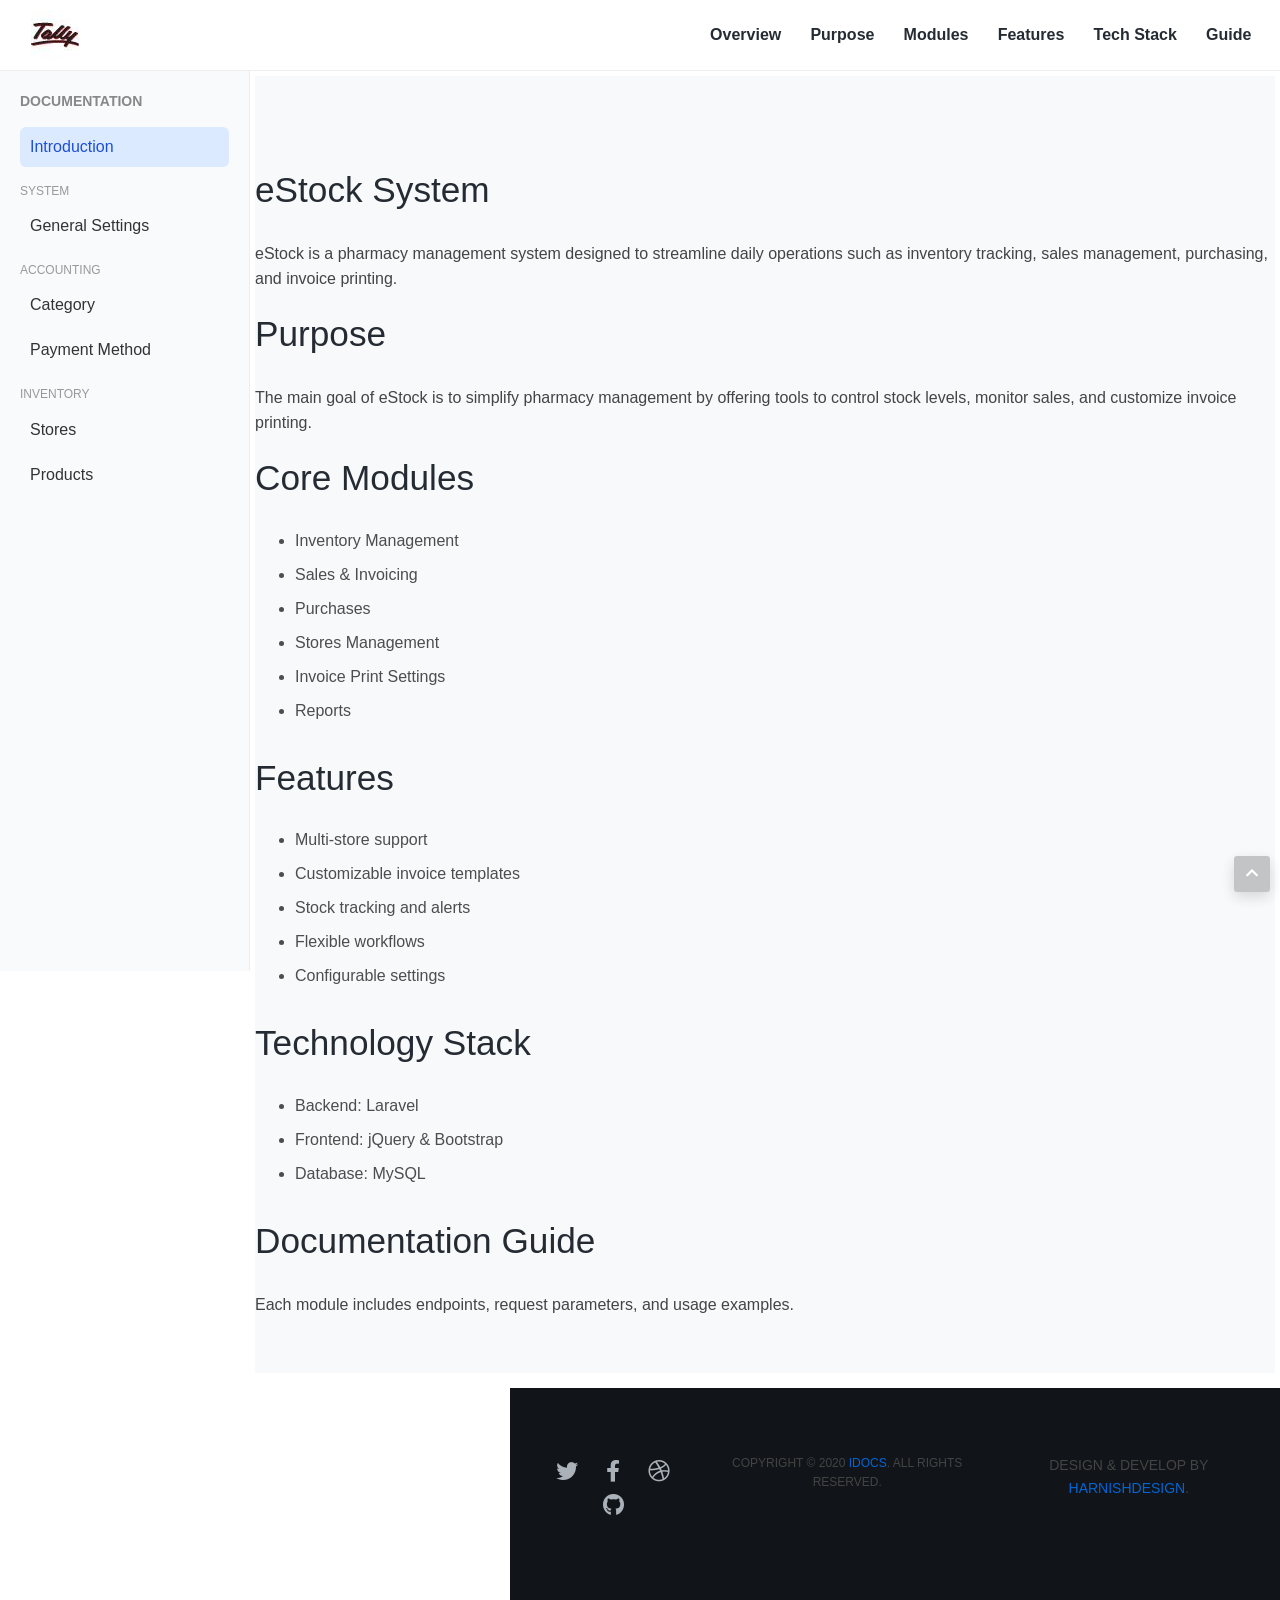
==== commit 6164658b: "payment method & category & stores" ====
--- a/index.html
+++ b/index.html
@@ -59,23 +59,19 @@
 
           <!-- Navbar Toggler -->
           <button class="navbar-toggler ml-auto" type="button" data-toggle="collapse"
-            data-target="#header-nav"><span></span><span></span><span></span></button>
+            data-target="#header-nav"><span></span></button>
 
           <div id="header-nav" class="collapse navbar-collapse justify-content-end">
             <ul class="navbar-nav">
-              <li><a class="nav-link" href="index.html">Home</a></li>
-              <li><a class="nav-link" href="general_setteings.html">General Settings</a></li>
-             
+              <li><a class="nav-link" href="#overview">Overview</a></li>
+              <li><a class="nav-link" href="#purpose">Purpose</a></li>
+              <li><a class="nav-link" href="#modules">Modules</a></li>
+              <li><a class="nav-link" href="#features">Features</a></li>
+              <li><a class="nav-link" href="#tech">Tech Stack</a></li>
+              <li><a class="nav-link" href="#guide">Guide</a></li>
             </ul>
           </div>
-          <!-- <ul class="social-icons social-icons-sm ml-lg-2 mr-2">
-            <li class="social-icons-twitter"><a data-toggle="tooltip" href="http://www.twitter.com/harnishdesign/"
-                target="_blank" title="" data-original-title="Twitter"><i class="fab fa-twitter"></i></a></li>
-            <li class="social-icons-facebook"><a data-toggle="tooltip" href="http://www.facebook.com/harnishdesign/"
-                target="_blank" title="" data-original-title="Facebook"><i class="fab fa-facebook-f"></i></a></li>
-            <li class="social-icons-dribbble"><a data-toggle="tooltip" href="http://www.dribbble.com/harnishdesign/"
-                target="_blank" title="" data-original-title="Dribbble"><i class="fab fa-dribbble"></i></a></li>
-          </ul> -->
+         
         </div>
       </nav>
       <!-- Navbar End -->
@@ -92,16 +88,20 @@
 
     <ul class="menu">
 
-        <li><a href="index.html">Introduction</a></li>
+        <li><a href="index.html" class="active">Introduction</a></li>
 
         <p class="section">System</p>
 
         <li><a href="general_setteings.html">General Settings</a></li>
 
+        <p class="section">Accounting</p>
+        <li><a href="Accounting/category.html">Category</a></li>
+        <li><a href="./Accounting/payment_method.html">Payment Method</a></li>
+
         <p class="section">Inventory</p>
-        <li><a href="stores.html" class="active">Stores</a></li>
-        <li><a href="products.html">Products</a></li>
-        <li><a href="users.html">Users</a></li>
+        <li><a href="Inventory/stores.html" >Stores</a></li>
+        <li><a href="Inventory/products.html">Products</a></li>
+        
 
         
 
--- a/assets/css/stylesheet.css
+++ b/assets/css/stylesheet.css
@@ -3624,4 +3624,368 @@
   max-width: 100%;
   border-radius: 8px;
   border: 1px solid #ddd;
+}
+/* Payment Method Management Documentation Styles */
+/* These styles ensure consistency with the main index page */
+
+.idocs-content {
+    padding: 40px 0;
+    margin: 5px;
+    background: #f8f9fa;
+}
+
+.idocs-section {
+    background: #ffffff;
+    border-radius: 12px;
+    padding: 40px;
+    margin-bottom: 30px;
+    box-shadow: 0 2px 20px rgba(0,0,0,0.08);
+    border: 1px solid #e9ecef;
+}
+
+.idocs-title {
+    font-size: 2.5rem;
+    font-weight: 700;
+    color: #1a202c;
+    margin-bottom: 20px;
+    line-height: 1.2;
+}
+
+.idocs-subtitle {
+    font-size: 1.75rem;
+    font-weight: 600;
+    color: #2d3748;
+    margin-bottom: 20px;
+}
+
+.idocs-subsubtitle {
+    font-size: 1.125rem;
+    font-weight: 600;
+    color: #4a5568;
+    margin-bottom: 15px;
+}
+
+.idocs-divider {
+    height: 4px;
+    background: linear-gradient(90deg, #4299e1, #3182ce, #2b6cb0);
+    border-radius: 2px;
+    margin-bottom: 30px;
+    width: 80px;
+}
+
+.lead {
+    font-size: 1.125rem;
+    color: #4a5568;
+    line-height: 1.6;
+    font-weight: 400;
+}
+
+/* Feature Cards */
+.idocs-feature-card {
+    height: 100%;
+    padding: 30px 20px;
+    border-radius: 12px;
+    background: linear-gradient(135deg, #f7fafc 0%, #edf2f7 100%);
+    border: 1px solid #e2e8f0;
+    text-align: center;
+    transition: all 0.3s ease;
+    cursor: default;
+}
+
+.idocs-feature-card:hover {
+    transform: translateY(-5px);
+    box-shadow: 0 10px 30px rgba(66, 153, 225, 0.15);
+    border-color: #4299e1;
+}
+
+.idocs-feature-icon {
+    width: 70px;
+    height: 70px;
+    background: linear-gradient(135deg, #4299e1, #3182ce);
+    border-radius: 50%;
+    display: flex;
+    align-items: center;
+    justify-content: center;
+    margin: 0 auto 20px;
+    color: white;
+    font-size: 1.5rem;
+    box-shadow: 0 4px 15px rgba(66, 153, 225, 0.3);
+}
+
+.idocs-feature-card h5 {
+    font-size: 1.125rem;
+    font-weight: 600;
+    color: #2d3748;
+    margin-bottom: 12px;
+}
+
+/* Workflow */
+.idocs-workflow {
+    display: flex;
+    flex-wrap: wrap;
+    gap: 30px;
+    padding: 30px;
+    background: #f8fafc;
+    border-radius: 12px;
+    border-left: 4px solid #4299e1;
+}
+
+.idocs-workflow-step {
+    flex: 1;
+    min-width: 220px;
+    text-align: center;
+    padding: 20px;
+    position: relative;
+}
+
+.idocs-workflow-step:not(:last-child)::after {
+    content: '';
+    position: absolute;
+    top: 50%;
+    right: -15px;
+    width: 30px;
+    height: 2px;
+    background: #cbd5e0;
+    z-index: -1;
+}
+
+.idocs-workflow-number {
+    width: 50px;
+    height: 50px;
+    background: linear-gradient(135deg, #4299e1, #3182ce);
+    color: white;
+    border-radius: 50%;
+    display: flex;
+    align-items: center;
+    justify-content: center;
+    font-weight: 700;
+    font-size: 1.25rem;
+    margin: 0 auto 15px;
+    box-shadow: 0 4px 15px rgba(66, 153, 225, 0.3);
+}
+
+.idocs-workflow-step.active .idocs-workflow-number {
+    background: linear-gradient(135deg, #48bb78, #38a169);
+    box-shadow: 0 4px 15px rgba(72, 187, 120, 0.3);
+}
+
+.idocs-workflow-step h6 {
+    font-size: 1rem;
+    font-weight: 600;
+    color: #2d3748;
+    margin-bottom: 10px;
+}
+
+.idocs-workflow-step p {
+    color: #718096;
+    font-size: 0.9rem;
+    margin: 0;
+}
+
+/* Screenshot Placeholder */
+.idocs-screenshot-placeholder {
+    border: 2px dashed #cbd5e0;
+    border-radius: 12px;
+    transition: all 0.3s ease;
+}
+
+.idocs-screenshot-placeholder:hover {
+    border-color: #4299e1;
+    background: #f7fafc;
+}
+
+/* Alerts */
+.idocs-alert {
+    padding: 20px 24px;
+    border-radius: 10px;
+    border-left: 4px solid;
+    display: flex;
+    align-items: flex-start;
+    gap: 12px;
+    font-size: 0.95rem;
+}
+
+.idocs-alert i {
+    font-size: 1.2rem;
+    margin-top: 2px;
+}
+
+.idocs-alert-info {
+    background: #ebf8ff;
+    border-color: #4299e1;
+    color: #2c5282;
+}
+
+.idocs-alert-warning {
+    background: #fffaf0;
+    border-color: #ed8936;
+    color: #c05621;
+}
+
+.idocs-alert-danger {
+    background: #fed7d7;
+    border-color: #f56565;
+    color: #c53030;
+}
+
+/* Validation Table */
+.idocs-validation-table .table {
+    background: white;
+    border-radius: 10px;
+    overflow: hidden;
+    box-shadow: 0 2px 10px rgba(0,0,0,0.05);
+}
+
+.idocs-validation-table th {
+    background: linear-gradient(135deg, #4299e1, #3182ce);
+    color: white;
+    font-weight: 600;
+    border: none;
+    padding: 15px 20px;
+}
+
+.idocs-validation-table td {
+    padding: 15px 20px;
+    vertical-align: middle;
+    border-color: #e2e8f0;
+}
+
+.idocs-validation-table tbody tr:nth-child(even) {
+    background: #f8fafc;
+}
+
+/* Lists */
+.idocs-list {
+    list-style: none;
+    padding-left: 0;
+}
+
+.idocs-list li {
+    padding: 12px 0;
+    padding-left: 30px;
+    position: relative;
+    color: #4a5568;
+    border-bottom: 1px solid #f1f5f9;
+}
+
+.idocs-list li:last-child {
+    border-bottom: none;
+}
+
+.idocs-list li::before {
+    content: "✓";
+    position: absolute;
+    left: 0;
+    top: 12px;
+    color: #48bb78;
+    font-weight: bold;
+    font-size: 1.1rem;
+}
+
+/* Note Cards */
+.idocs-note-card {
+    padding: 25px;
+    border-radius: 12px;
+    display: flex;
+    gap: 15px;
+    border: 1px solid;
+    height: 100%;
+}
+
+.idocs-note-card i {
+    font-size: 1.5rem;
+    width: 40px;
+    flex-shrink: 0;
+}
+
+.idocs-note-card h6 {
+    margin: 0 0 8px 0;
+    font-size: 1rem;
+    font-weight: 600;
+}
+
+.idocs-note-card p {
+    margin: 0;
+    color: #718096;
+    font-size: 0.9rem;
+    line-height: 1.5;
+}
+
+.idocs-note-info {
+    background: #ebf8ff;
+    border-color: #bee3f8;
+}
+
+.idocs-note-info i {
+    color: #4299e1;
+}
+
+.idocs-note-warning {
+    background: #fffaf0;
+    border-color: #fcd34d;
+}
+
+.idocs-note-warning i {
+    color: #ed8936;
+}
+
+.idocs-note-success {
+    background: #f0fff4;
+    border-color: #9ae6b4;
+}
+
+.idocs-note-success i {
+    color: #48bb78;
+}
+
+.idocs-note-danger {
+    background: #fed7d7;
+    border-color: #fc8181;
+}
+
+.idocs-note-danger i {
+    color: #f56565;
+}
+
+/* Responsive */
+@media (max-width: 768px) {
+    .idocs-section {
+        padding: 25px 20px;
+        margin-bottom: 20px;
+    }
+    
+    .idocs-title {
+        font-size: 2rem;
+    }
+    
+    .idocs-subtitle {
+        font-size: 1.5rem;
+    }
+    
+    .idocs-workflow {
+        flex-direction: column;
+        gap: 20px;
+    }
+    
+    .idocs-workflow-step:not(:last-child)::after {
+        display: none;
+    }
+    
+    .idocs-note-card {
+        flex-direction: column;
+        text-align: center;
+    }
+}
+
+/* Print Styles */
+@media print {
+    .idocs-section {
+        box-shadow: none;
+        border: 1px solid #ddd;
+        break-inside: avoid;
+    }
+    
+    .idocs-feature-card:hover {
+        transform: none;
+    }
 }
